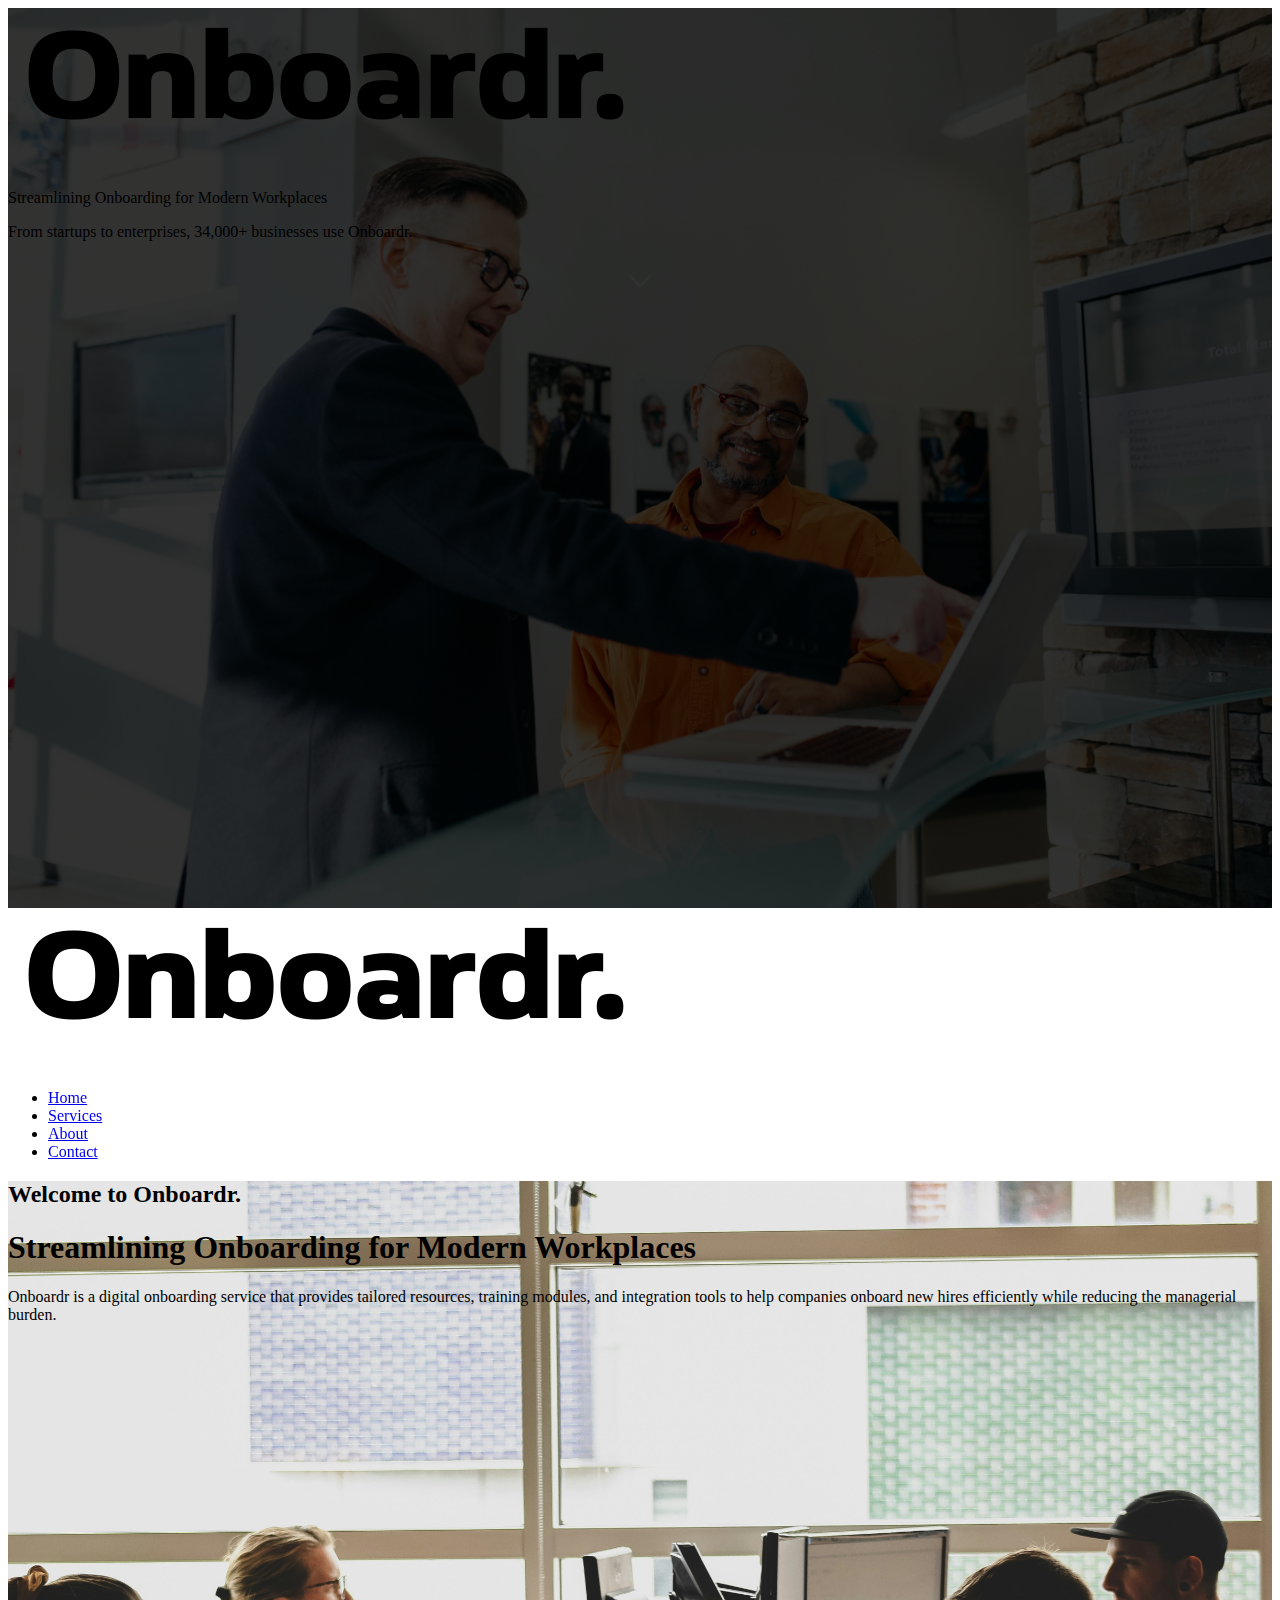
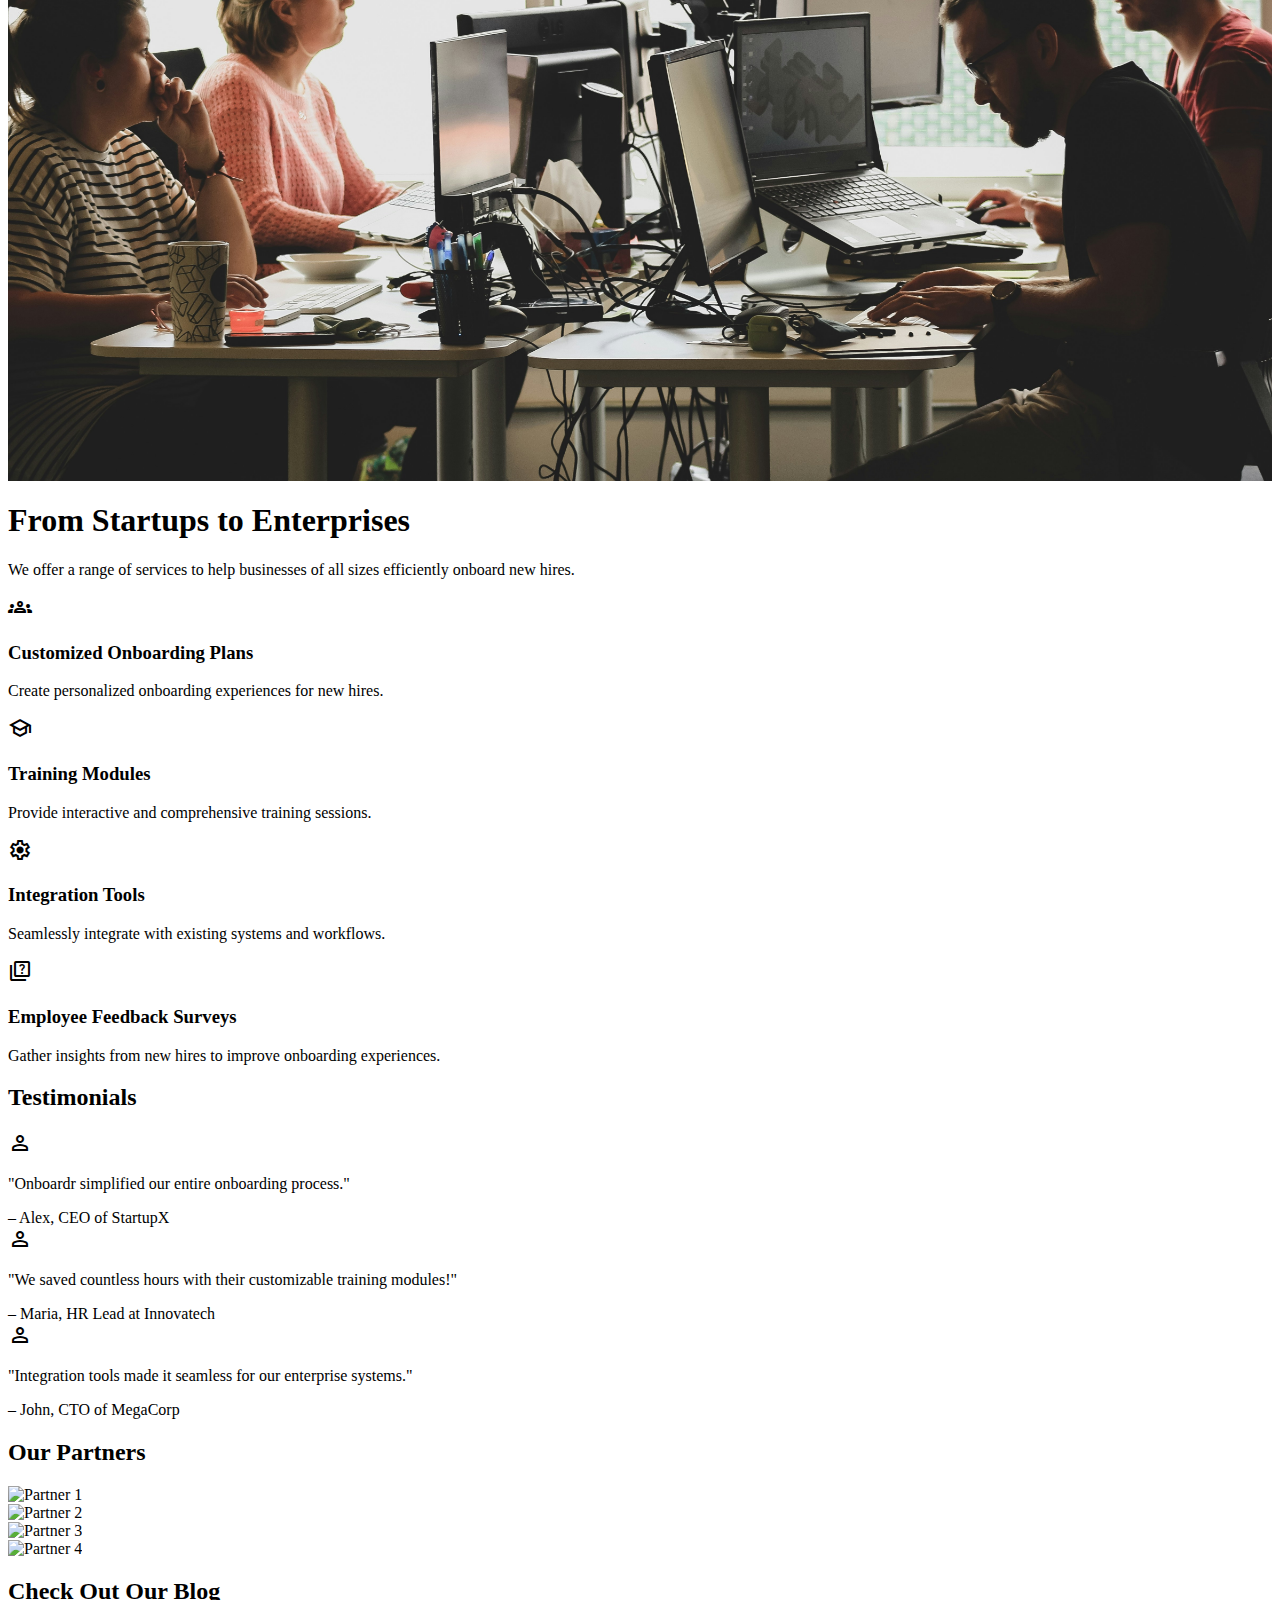
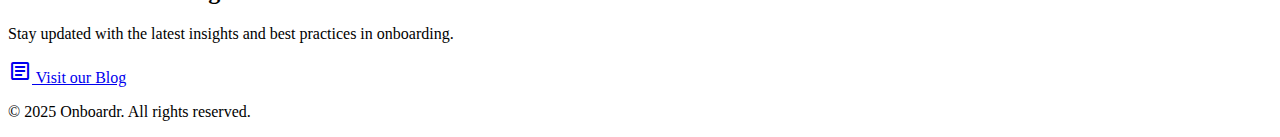
==== index.html @ 7738aabc "Refactor CSS styles for improved layout and add scroll down animation" ====
<!DOCTYPE html>
<html lang="en">
	<head>
		<meta charset="UTF-8" />
		<meta name="viewport" content="width=device-width, initial-scale=1.0" />
		<title>Onboardr - Streamlining Onboarding for Modern Workplaces</title>
		<link rel="stylesheet" href="styles.css" />
		<link rel="preconnect" href="https://fonts.googleapis.com" />
		<link rel="preconnect" href="https://fonts.gstatic.com" crossorigin />
		<link
			href="https://fonts.googleapis.com/css2?family=Mogra&family=Montserrat:ital,wght@0,100..900;1,100..900&display=swap"
			rel="stylesheet"
		/>
		<link
			rel="stylesheet"
			href="https://fonts.googleapis.com/css2?family=Material+Symbols+Outlined:opsz,wght,FILL,GRAD@20..48,100..700,0..1,-50..200"
		/>
		<script src="https://cdn.tailwindcss.com"></script>
	</head>

	<body class="font-sans bg-gray-100 text-gray-900">
		<section
			class="hero flex flex-col justify-center items-center text-white relative bg-gradient-to-r from-blue-500 to-purple-600 h-screen"
		>
			<div
				class="hero-content z-10 flex flex-col justify-center items-center gap-12 text-center"
			>
				<div>
					<img
						src="static/img/logo-text.png"
						alt="Onboardr Logo"
						class="invert -mb-10"
					/>
					<p class="text-2xl font-light">
						Streamlining Onboarding for Modern Workplaces
					</p>
				</div>
				<p class="text-4xl md:text-5xl lg:text-6xl font-bold">
					From startups to enterprises, 34,000+ businesses use Onboardr.
				</p>
			</div>
			<div
				class="scroll-down-arrow text-white absolute bottom-10 z-10 animate-bounce"
			>
				<span class="material-symbols-outlined text-4xl"
					>keyboard_arrow_down</span
				>
			</div>
		</section>
		<nav class="bg-white shadow-md py-4">
			<div class="container mx-auto flex justify-between items-center px-6">
				<img src="static/img/logo-text.png" alt="Onboardr Logo" class="h-10" />
				<ul class="flex space-x-6">
					<li>
						<a href="#home" class="text-gray-700 hover:text-blue-500">Home</a>
					</li>
					<li>
						<a href="#services" class="text-gray-700 hover:text-blue-500"
							>Services</a
						>
					</li>
					<li>
						<a href="#about" class="text-gray-700 hover:text-blue-500">About</a>
					</li>
					<li>
						<a href="#contact" class="text-gray-700 hover:text-blue-500"
							>Contact</a
						>
					</li>
				</ul>
			</div>
		</nav>
		<main class="mx-auto flex flex-col items-center gap-12 p-12">
			<article id="home">
				<section class="h-screen flex flex-col justify-center">
					<div class="bg-white p-8 rounded-lg shadow-lg w-1/2 ms-16">
						<h2 class="text-3xl font-semibold">Welcome to Onboardr.</h2>
						<h1 class="text-4xl font-bold mb-6">
							Streamlining Onboarding for Modern Workplaces
						</h1>
						<p class="text-lg leading-relaxed">
							Onboardr is a digital onboarding service that provides tailored
							resources, training modules, and integration tools to help
							companies onboard new hires efficiently while reducing the
							managerial burden.
						</p>
					</div>
				</section>
			</article>
			<article
				id="services"
				class="min-h-screen flex flex-col justify-center items-center bg-gradient-to-r from-green-400 to-blue-500 px-4 py-16 text-white"
			>
				<h1 class="text-5xl md:text-6xl lg:text-7xl font-bold mb-12">
					From Startups to Enterprises
				</h1>
				<p class="text-lg max-w-2xl mb-10 text-center">
					We offer a range of services to help businesses of all sizes
					efficiently onboard new hires.
				</p>
				<div
					class="grid gap-8 grid-cols-1 md:grid-cols-2 lg:grid-cols-4 w-full px-16"
				>
					<div
						class="bg-white text-gray-800 rounded-lg p-6 shadow-lg flex flex-col items-center"
					>
						<span class="material-symbols-outlined text-5xl mb-4 text-blue-500">
							groups
						</span>
						<h3 class="text-xl font-semibold mb-2">
							Customized Onboarding Plans
						</h3>
						<p class="text-sm">
							Create personalized onboarding experiences for new hires.
						</p>
					</div>
					<div
						class="bg-white text-gray-800 rounded-lg p-6 shadow-lg flex flex-col items-center"
					>
						<span class="material-symbols-outlined text-5xl mb-4 text-blue-500">
							school
						</span>
						<h3 class="text-xl font-semibold mb-2">Training Modules</h3>
						<p class="text-sm">
							Provide interactive and comprehensive training sessions.
						</p>
					</div>
					<div
						class="bg-white text-gray-800 rounded-lg p-6 shadow-lg flex flex-col items-center"
					>
						<span class="material-symbols-outlined text-5xl mb-4 text-blue-500">
							settings
						</span>
						<h3 class="text-xl font-semibold mb-2">Integration Tools</h3>
						<p class="text-sm">
							Seamlessly integrate with existing systems and workflows.
						</p>
					</div>
					<div
						class="bg-white text-gray-800 rounded-lg p-6 shadow-lg flex flex-col items-center"
					>
						<span class="material-symbols-outlined text-5xl mb-4 text-blue-500">
							quiz
						</span>
						<h3 class="text-xl font-semibold mb-2">
							Employee Feedback Surveys
						</h3>
						<p class="text-sm">
							Gather insights from new hires to improve onboarding experiences.
						</p>
					</div>
				</div>
			</article>
			<article id="showcase" class="min-h-screen px-4 py-16 bg-white">
				<div class="w-full mb-16">
					<h2 class="text-4xl font-bold mb-8 text-center text-gray-800">
						Testimonials
					</h2>
					<div class="grid gap-8 grid-cols-1 md:grid-cols-2 lg:grid-cols-3">
						<div class="bg-gray-100 p-6 rounded shadow">
							<span
								class="material-symbols-outlined text-5xl mb-4 text-blue-500 block text-center"
							>
								person
							</span>
							<p class="text-gray-800 italic text-center">
								"Onboardr simplified our entire onboarding process."
							</p>
							<div class="text-center mt-4 text-sm text-gray-600">
								– Alex, CEO of StartupX
							</div>
						</div>
						<div class="bg-gray-100 p-6 rounded shadow">
							<span
								class="material-symbols-outlined text-5xl mb-4 text-blue-500 block text-center"
							>
								person
							</span>
							<p class="text-gray-800 italic text-center">
								"We saved countless hours with their customizable training
								modules!"
							</p>
							<div class="text-center mt-4 text-sm text-gray-600">
								– Maria, HR Lead at Innovatech
							</div>
						</div>
						<div class="bg-gray-100 p-6 rounded shadow">
							<span
								class="material-symbols-outlined text-5xl mb-4 text-blue-500 block text-center"
							>
								person
							</span>
							<p class="text-gray-800 italic text-center">
								"Integration tools made it seamless for our enterprise systems."
							</p>
							<div class="text-center mt-4 text-sm text-gray-600">
								– John, CTO of MegaCorp
							</div>
						</div>
					</div>
				</div>
				<div class="w-full mb-16">
					<h2 class="text-4xl font-bold mb-8 text-center text-gray-800">
						Our Partners
					</h2>
					<div class="grid gap-8 grid-cols-2 md:grid-cols-4 items-center">
						<div
							class="bg-white p-4 rounded shadow flex items-center justify-center"
						>
							<img src="static/img/partner1.png" alt="Partner 1" class="h-12" />
						</div>
						<div
							class="bg-white p-4 rounded shadow flex items-center justify-center"
						>
							<img src="static/img/partner2.png" alt="Partner 2" class="h-12" />
						</div>
						<div
							class="bg-white p-4 rounded shadow flex items-center justify-center"
						>
							<img src="static/img/partner3.png" alt="Partner 3" class="h-12" />
						</div>
						<div
							class="bg-white p-4 rounded shadow flex items-center justify-center"
						>
							<img src="static/img/partner4.png" alt="Partner 4" class="h-12" />
						</div>
					</div>
				</div>
				<div class="w-full text-center">
					<h2 class="text-4xl font-bold mb-4 text-gray-800">
						Check Out Our Blog
					</h2>
					<p class="mb-8 text-gray-600">
						Stay updated with the latest insights and best practices in
						onboarding.
					</p>
					<a
						href="/blog"
						class="inline-flex items-center bg-blue-500 text-white font-semibold py-3 px-6 rounded-full hover:bg-blue-600 transition-colors"
					>
						<span class="material-symbols-outlined mr-2">article</span>
						Visit our Blog
					</a>
				</div>
			</article>
		</main>
		<footer class="bg-gray-800 text-white py-6">
			<p class="text-center">&copy; 2025 Onboardr. All rights reserved.</p>
		</footer>
	</body>
</html>
---- styles.css ----
.font-mogra {
    font-family: "Mogra", serif;
}
nav {
    position: sticky;
    top: 0;
    z-index: 1000;
}
.hero {
    position: relative;
    width: 100%;
    height: 100vh;
    background: url('static/img/hero-bg.jpg') no-repeat center center/cover;
}
.hero::after {
    content: '';
    position: absolute;
    top: 0;
    left: 0;
    width: 100%;
    height: 100%;
    background: rgba(0, 0, 0, 0.8);
}
#home{
    background: url('static/img/coworkers.jpg') no-repeat center center/cover;
    position: relative;
    width: 100%;
    height: 100vh;
    z-index: -1;
}
@media (max-width: 768px) {
    nav ul {
        flex-direction: column;
        gap: 0.5em;
    }
    nav .logo {
        width: 100px;
    }
}
.scroll-down-arrow {
    display: flex;
    justify-content: center;
    width: 100%;
    animation: bounce 2s infinite;
}

.scroll-down-arrow .material-symbols-outlined {
    font-size: 48px;
    color: white;
    opacity: 0.7;
}

@keyframes bounce {
    0%, 20%, 50%, 80%, 100% {
        transform: translateY(0);
    }
    40% {
        transform: translateY(10px);
    }
    60% {
        transform: translateY(5px);
    }
}
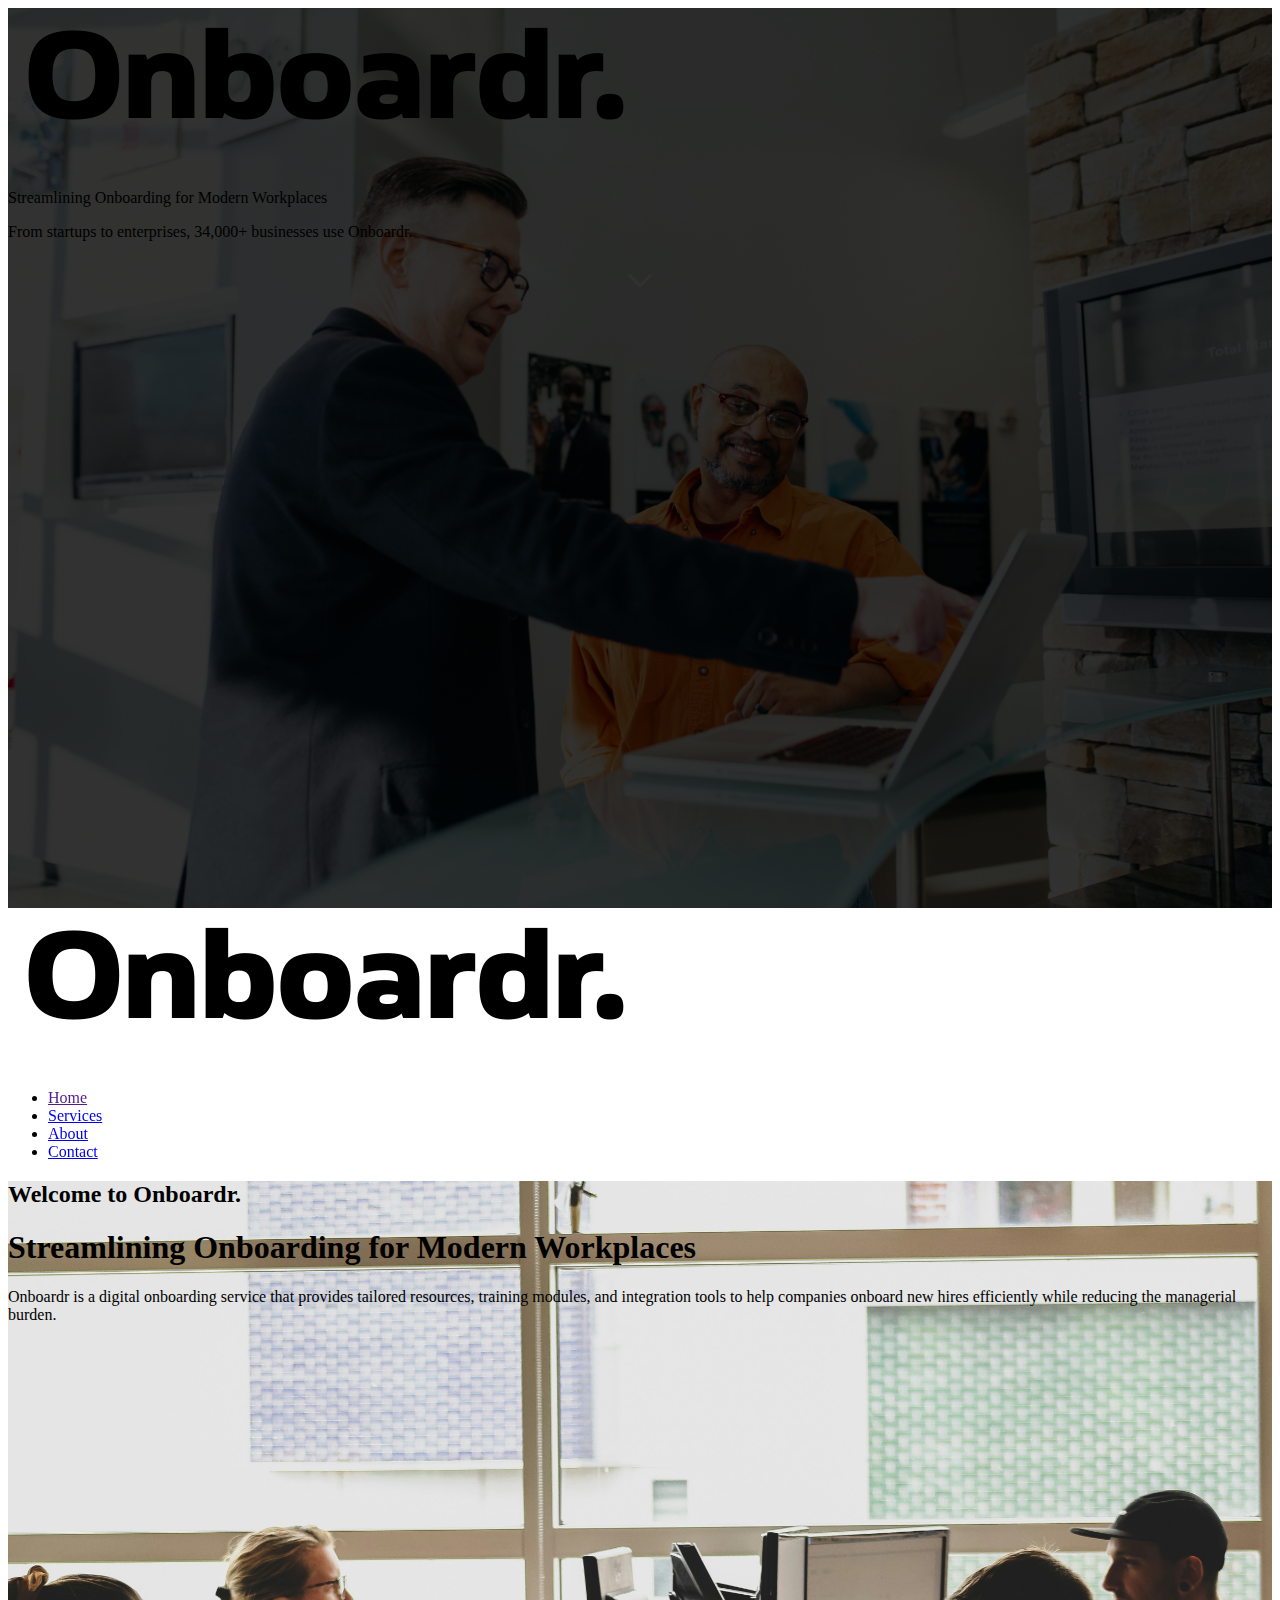
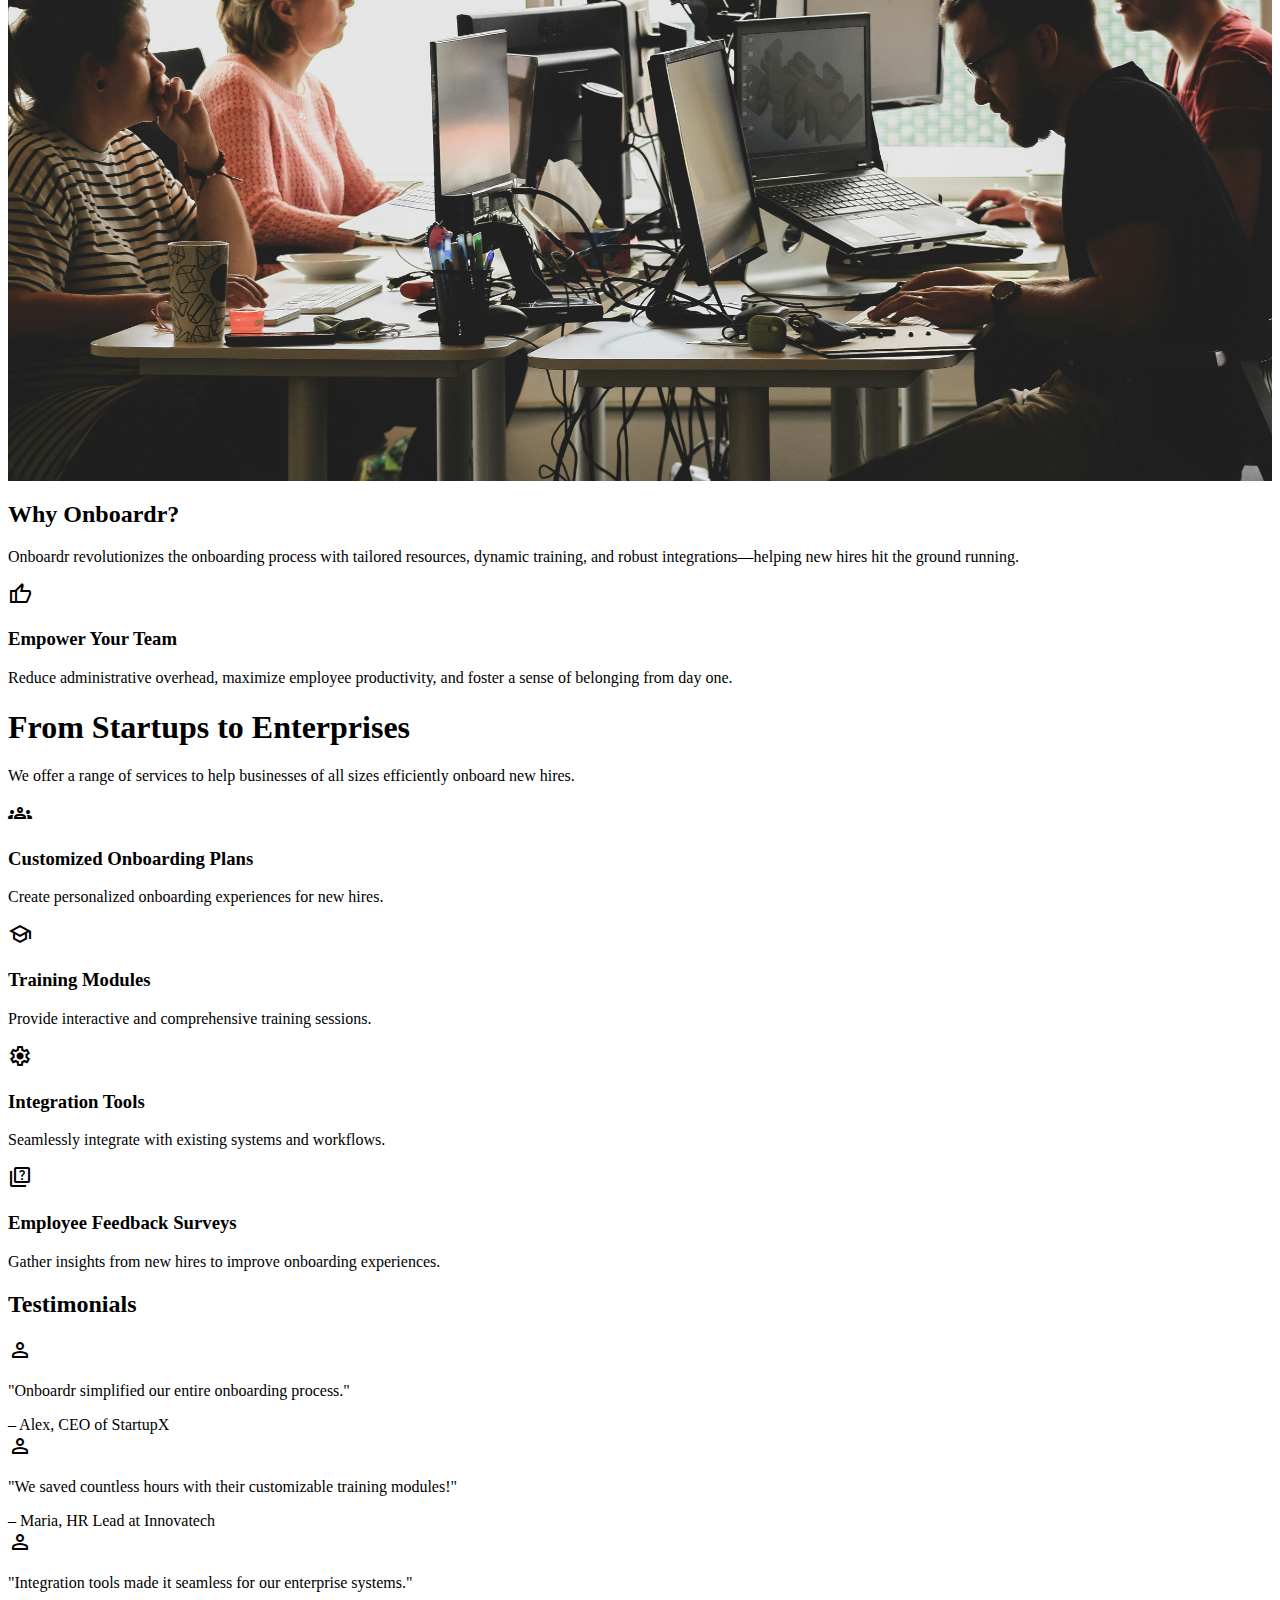
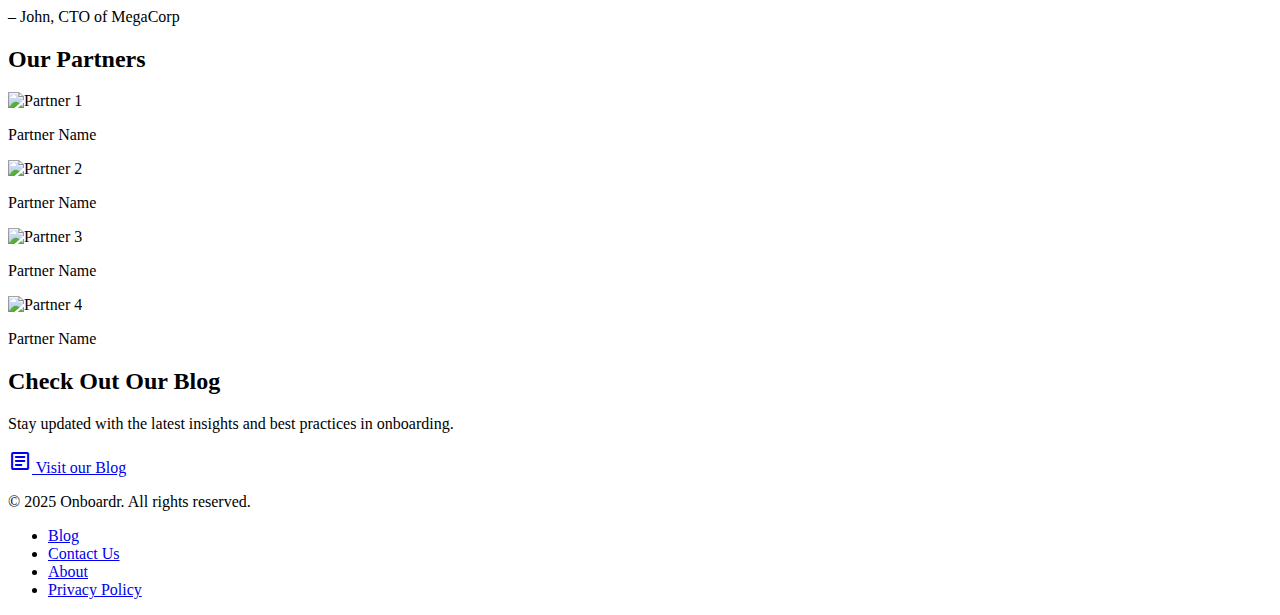
==== commit edc2da7f: "Add contact page with form and navigation updates" ====
--- a/index.html
+++ b/index.html
@@ -52,18 +52,22 @@
 				<img src="static/img/logo-text.png" alt="Onboardr Logo" class="h-10" />
 				<ul class="flex space-x-6">
 					<li>
-						<a href="#home" class="text-gray-700 hover:text-blue-500">Home</a>
+						<a href="" class="text-gray-700 hover:text-[#005cdd]">Home</a>
 					</li>
 					<li>
-						<a href="#services" class="text-gray-700 hover:text-blue-500"
+						<a href="#services" class="text-gray-700 hover:text-[#005cdd]"
 							>Services</a
 						>
 					</li>
 					<li>
-						<a href="#about" class="text-gray-700 hover:text-blue-500">About</a>
+						<a href="#about" class="text-gray-700 hover:text-[#005cdd]"
+							>About</a
+						>
 					</li>
 					<li>
-						<a href="#contact" class="text-gray-700 hover:text-blue-500"
+						<a
+							href="/contactus/index.html"
+							class="text-gray-700 hover:text-[#005cdd]"
 							>Contact</a
 						>
 					</li>
@@ -87,6 +91,31 @@
 					</div>
 				</section>
 			</article>
+
+			<article
+				id="why-onboardr"
+				class="min-h-screen py-16 px-4 bg-gray-50 w-full"
+			>
+				<div class="max-w-5xl mx-auto text-center">
+					<h2 class="text-4xl font-bold mb-8 text-gray-800">Why Onboardr?</h2>
+					<p class="text-gray-600 leading-relaxed mb-8">
+						Onboardr revolutionizes the onboarding process with tailored
+						resources, dynamic training, and robust integrations—helping new
+						hires hit the ground running.
+					</p>
+					<div class="bg-white rounded-lg p-6 shadow-md inline-block">
+						<span class="material-symbols-outlined text-4xl text-[#005cdd] mb-4"
+							>thumb_up</span
+						>
+						<h3 class="text-xl font-semibold mb-2">Empower Your Team</h3>
+						<p class="text-gray-700 text-sm">
+							Reduce administrative overhead, maximize employee productivity,
+							and foster a sense of belonging from day one.
+						</p>
+					</div>
+				</div>
+			</article>
+
 			<article
 				id="services"
 				class="min-h-screen flex flex-col justify-center items-center bg-gradient-to-r from-green-400 to-blue-500 px-4 py-16 text-white"
@@ -104,7 +133,9 @@
 					<div
 						class="bg-white text-gray-800 rounded-lg p-6 shadow-lg flex flex-col items-center"
 					>
-						<span class="material-symbols-outlined text-5xl mb-4 text-blue-500">
+						<span
+							class="material-symbols-outlined text-5xl mb-4 text-[#005cdd]"
+						>
 							groups
 						</span>
 						<h3 class="text-xl font-semibold mb-2">
@@ -117,7 +148,9 @@
 					<div
 						class="bg-white text-gray-800 rounded-lg p-6 shadow-lg flex flex-col items-center"
 					>
-						<span class="material-symbols-outlined text-5xl mb-4 text-blue-500">
+						<span
+							class="material-symbols-outlined text-5xl mb-4 text-[#005cdd]"
+						>
 							school
 						</span>
 						<h3 class="text-xl font-semibold mb-2">Training Modules</h3>
@@ -128,7 +161,9 @@
 					<div
 						class="bg-white text-gray-800 rounded-lg p-6 shadow-lg flex flex-col items-center"
 					>
-						<span class="material-symbols-outlined text-5xl mb-4 text-blue-500">
+						<span
+							class="material-symbols-outlined text-5xl mb-4 text-[#005cdd]"
+						>
 							settings
 						</span>
 						<h3 class="text-xl font-semibold mb-2">Integration Tools</h3>
@@ -139,7 +174,9 @@
 					<div
 						class="bg-white text-gray-800 rounded-lg p-6 shadow-lg flex flex-col items-center"
 					>
-						<span class="material-symbols-outlined text-5xl mb-4 text-blue-500">
+						<span
+							class="material-symbols-outlined text-5xl mb-4 text-[#005cdd]"
+						>
 							quiz
 						</span>
 						<h3 class="text-xl font-semibold mb-2">
@@ -151,7 +188,7 @@
 					</div>
 				</div>
 			</article>
-			<article id="showcase" class="min-h-screen px-4 py-16 bg-white">
+			<article id="showcase" class="min-h-screen px-4 py-16 bg-white w-full">
 				<div class="w-full mb-16">
 					<h2 class="text-4xl font-bold mb-8 text-center text-gray-800">
 						Testimonials
@@ -159,7 +196,7 @@
 					<div class="grid gap-8 grid-cols-1 md:grid-cols-2 lg:grid-cols-3">
 						<div class="bg-gray-100 p-6 rounded shadow">
 							<span
-								class="material-symbols-outlined text-5xl mb-4 text-blue-500 block text-center"
+								class="material-symbols-outlined text-5xl mb-4 text-[#005cdd] block text-center"
 							>
 								person
 							</span>
@@ -172,7 +209,7 @@
 						</div>
 						<div class="bg-gray-100 p-6 rounded shadow">
 							<span
-								class="material-symbols-outlined text-5xl mb-4 text-blue-500 block text-center"
+								class="material-symbols-outlined text-5xl mb-4 text-[#005cdd] block text-center"
 							>
 								person
 							</span>
@@ -186,7 +223,7 @@
 						</div>
 						<div class="bg-gray-100 p-6 rounded shadow">
 							<span
-								class="material-symbols-outlined text-5xl mb-4 text-blue-500 block text-center"
+								class="material-symbols-outlined text-5xl mb-4 text-[#005cdd] block text-center"
 							>
 								person
 							</span>
@@ -205,24 +242,44 @@
 					</h2>
 					<div class="grid gap-8 grid-cols-2 md:grid-cols-4 items-center">
 						<div
-							class="bg-white p-4 rounded shadow flex items-center justify-center"
-						>
-							<img src="static/img/partner1.png" alt="Partner 1" class="h-12" />
+							class="bg-white p-4 rounded shadow flex items-center justify-center flex-col"
+						>
+							<img
+								src=" https://placehold.co/600x600"
+								alt="Partner 1"
+								class="h-12"
+							/>
+							<p>Partner Name</p>
 						</div>
 						<div
-							class="bg-white p-4 rounded shadow flex items-center justify-center"
-						>
-							<img src="static/img/partner2.png" alt="Partner 2" class="h-12" />
+							class="bg-white p-4 rounded shadow flex items-center justify-center flex-col"
+						>
+							<img
+								src=" https://placehold.co/600x600"
+								alt="Partner 2"
+								class="h-12"
+							/>
+							<p>Partner Name</p>
 						</div>
 						<div
-							class="bg-white p-4 rounded shadow flex items-center justify-center"
-						>
-							<img src="static/img/partner3.png" alt="Partner 3" class="h-12" />
+							class="bg-white p-4 rounded shadow flex items-center justify-center flex-col"
+						>
+							<img
+								src=" https://placehold.co/600x600"
+								alt="Partner 3"
+								class="h-12"
+							/>
+							<p>Partner Name</p>
 						</div>
 						<div
-							class="bg-white p-4 rounded shadow flex items-center justify-center"
-						>
-							<img src="static/img/partner4.png" alt="Partner 4" class="h-12" />
+							class="bg-white p-4 rounded shadow flex items-center justify-center flex-col"
+						>
+							<img
+								src=" https://placehold.co/600x600"
+								alt="Partner 4"
+								class="h-12"
+							/>
+							<p>Partner Name</p>
 						</div>
 					</div>
 				</div>
@@ -236,7 +293,7 @@
 					</p>
 					<a
 						href="/blog"
-						class="inline-flex items-center bg-blue-500 text-white font-semibold py-3 px-6 rounded-full hover:bg-blue-600 transition-colors"
+						class="inline-flex items-center bg-[#005cdd] text-white font-semibold py-3 px-6 rounded-full hover:bg-[#005cdd]/90 transition-colors"
 					>
 						<span class="material-symbols-outlined mr-2">article</span>
 						Visit our Blog
@@ -244,8 +301,32 @@
 				</div>
 			</article>
 		</main>
-		<footer class="bg-gray-800 text-white py-6">
-			<p class="text-center">&copy; 2025 Onboardr. All rights reserved.</p>
+		<footer class="bg-[#005cdd] text-white py-8">
+			<div class="container mx-auto px-6">
+				<div
+					class="flex flex-col md:flex-row md:justify-between md:items-center"
+				>
+					<div class="mb-4 md:mb-0">
+						<p class="text-sm">&copy; 2025 Onboardr. All rights reserved.</p>
+					</div>
+					<ul class="flex space-x-4 text-sm">
+						<li>
+							<a href="/blog" class="hover:text-gray-300">Blog</a>
+						</li>
+						<li>
+							<a href="/contactus/index.html" class="hover:text-gray-300"
+								>Contact Us</a
+							>
+						</li>
+						<li>
+							<a href="#about" class="hover:text-gray-300">About</a>
+						</li>
+						<li>
+							<a href="#privacy" class="hover:text-gray-300">Privacy Policy</a>
+						</li>
+					</ul>
+				</div>
+			</div>
 		</footer>
 	</body>
 </html>
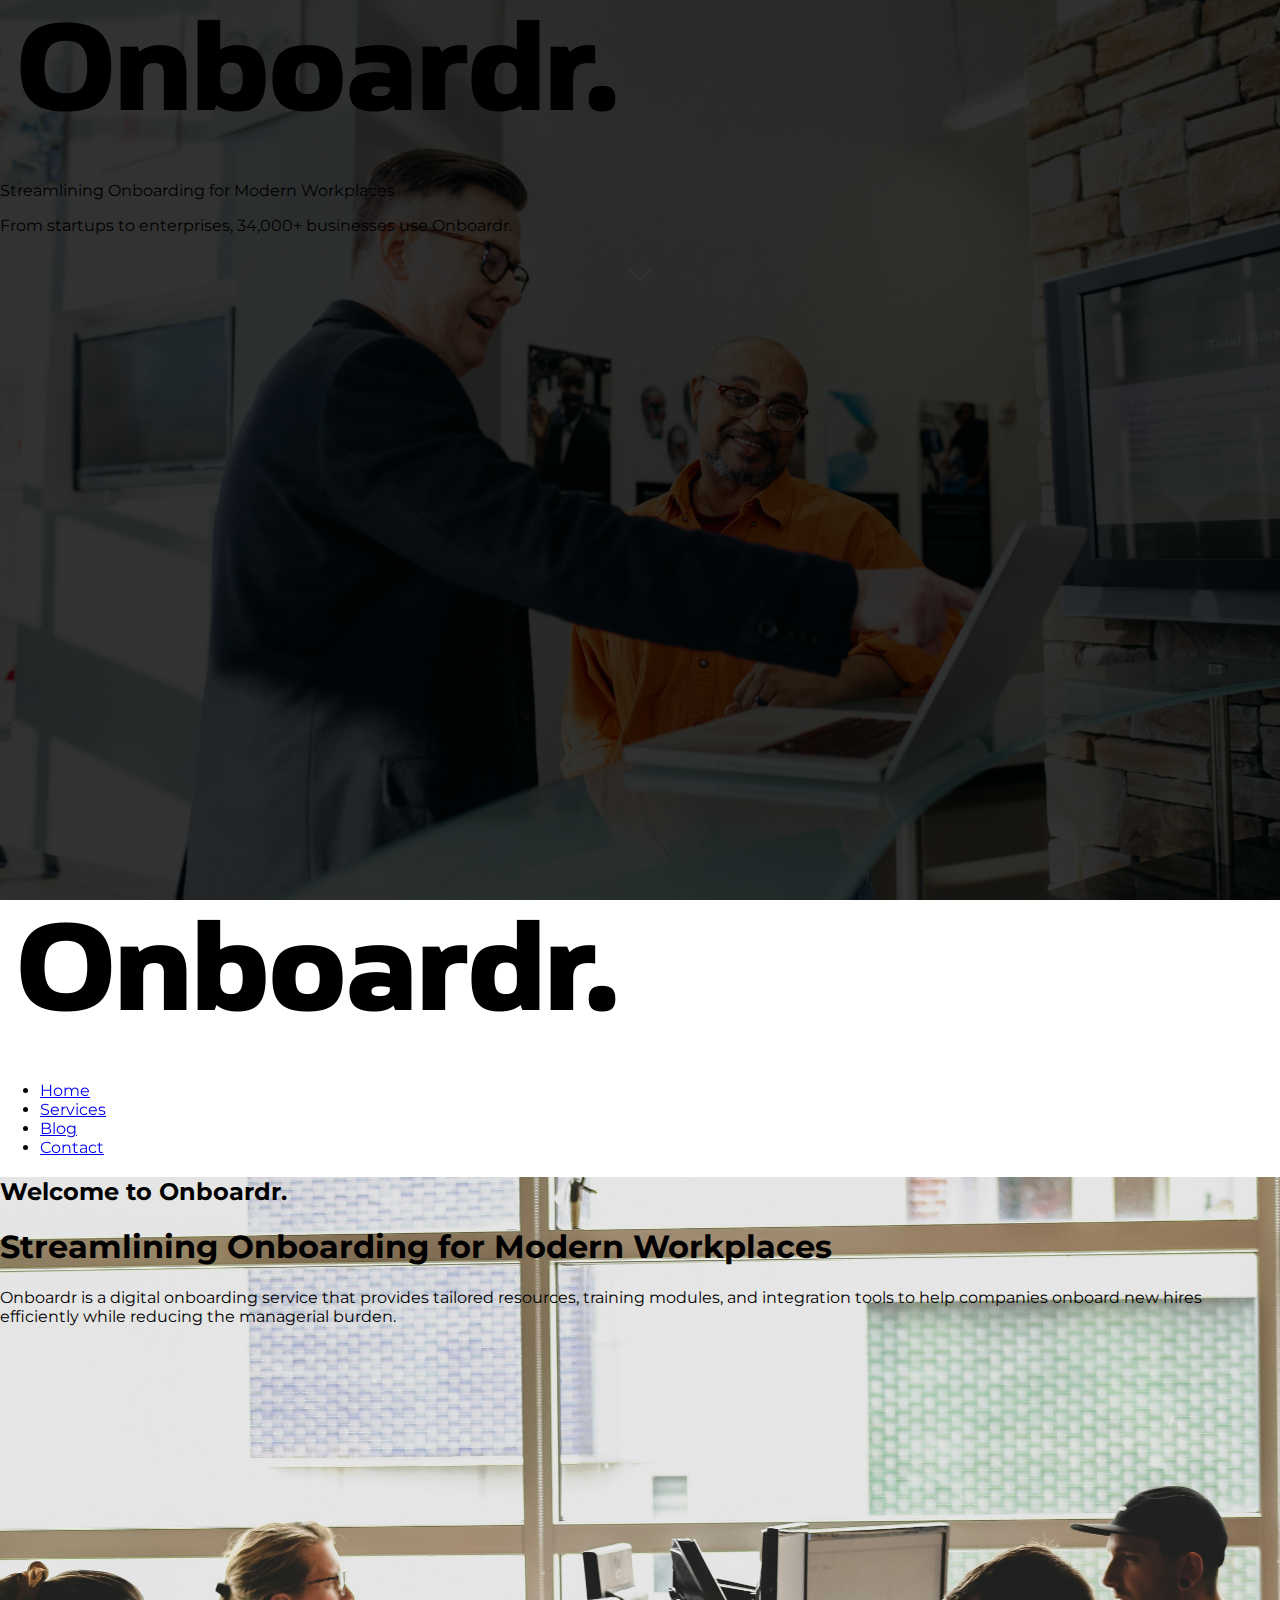
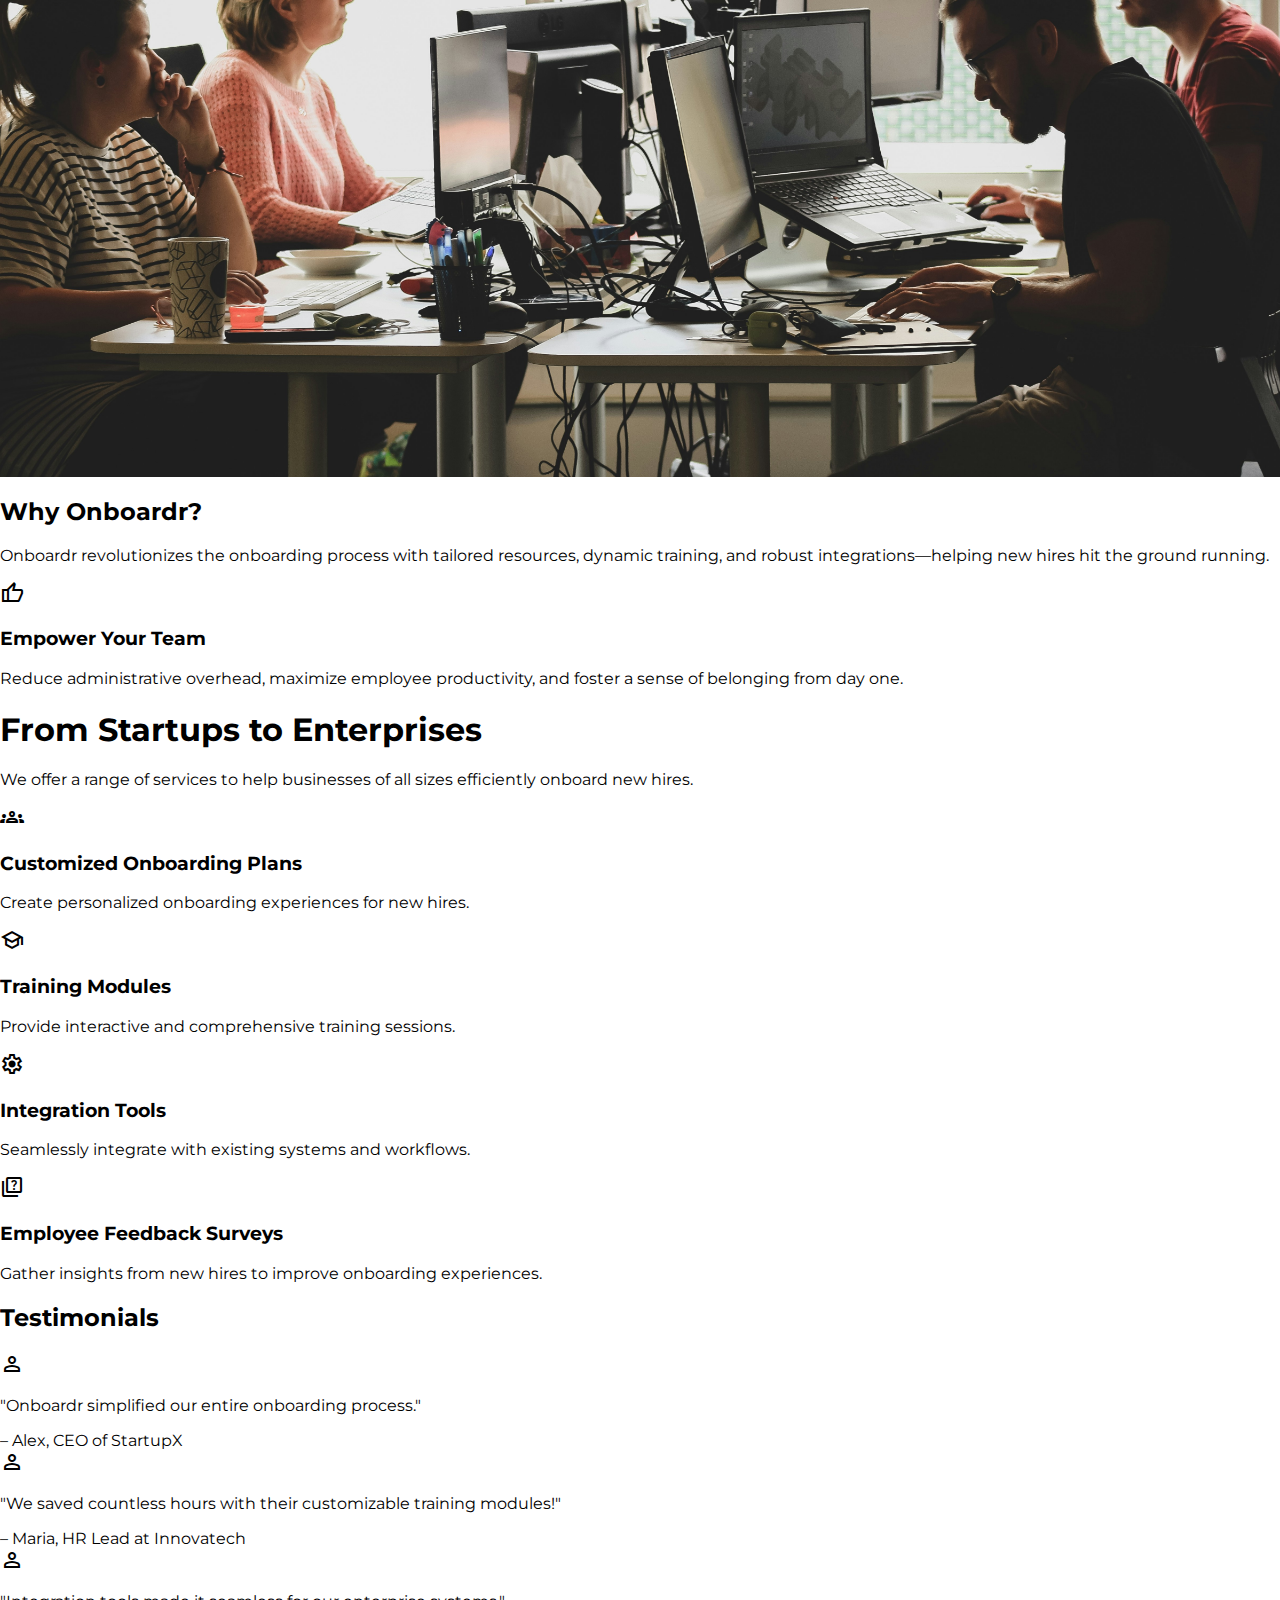
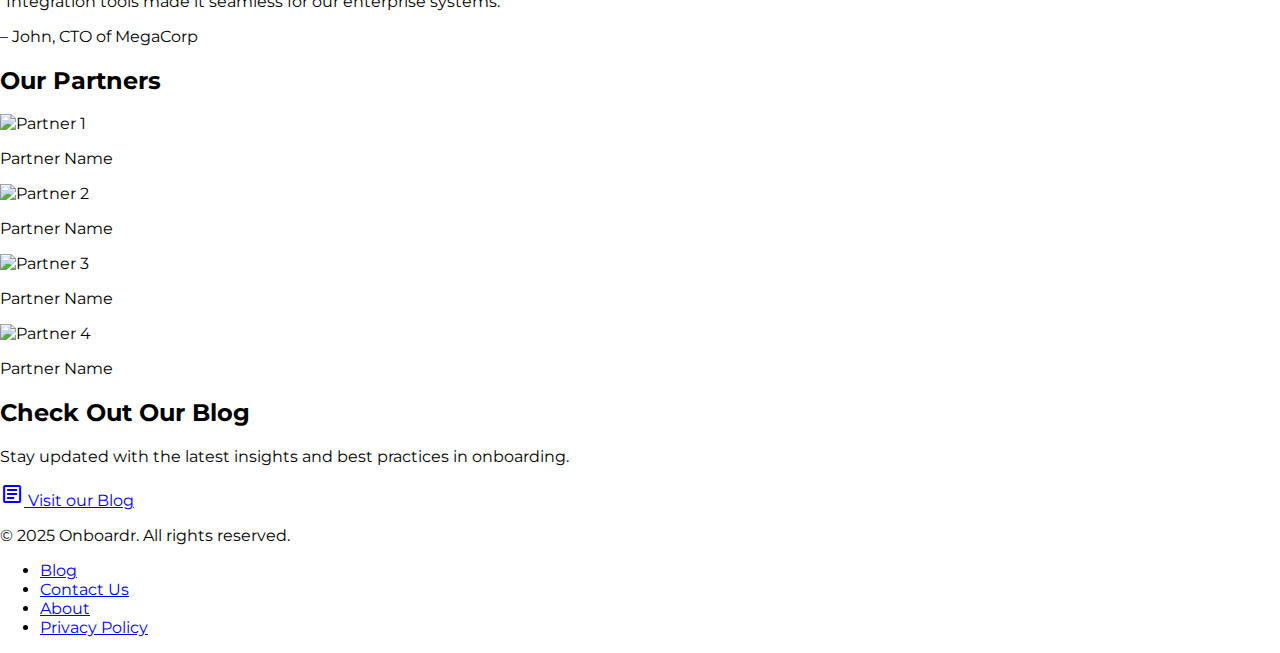
==== commit 29c2cd6d: "Add new blog page and update navigation links for consistency" ====
--- a/index.html
+++ b/index.html
@@ -18,7 +18,7 @@
 		<script src="https://cdn.tailwindcss.com"></script>
 	</head>
 
-	<body class="font-sans bg-gray-100 text-gray-900">
+	<body class="bg-gray-100 text-gray-900">
 		<section
 			class="hero flex flex-col justify-center items-center text-white relative bg-gradient-to-r from-blue-500 to-purple-600 h-screen"
 		>
@@ -27,7 +27,7 @@
 			>
 				<div>
 					<img
-						src="static/img/logo-text.png"
+						src="/static/img/logo-text.png"
 						alt="Onboardr Logo"
 						class="invert -mb-10"
 					/>
@@ -49,25 +49,21 @@
 		</section>
 		<nav class="bg-white shadow-md py-4">
 			<div class="container mx-auto flex justify-between items-center px-6">
-				<img src="static/img/logo-text.png" alt="Onboardr Logo" class="h-10" />
-				<ul class="flex space-x-6">
+				<img src="/static/img/logo-text.png" alt="Onboardr Logo" class="h-10" />
+				<ul class="flex space-x-6 font-bold">
 					<li>
-						<a href="" class="text-gray-700 hover:text-[#005cdd]">Home</a>
+						<a href="/" class="text-gray-700 hover:text-[#005cdd]">Home</a>
 					</li>
 					<li>
-						<a href="#services" class="text-gray-700 hover:text-[#005cdd]"
+						<a href="/#services" class="text-gray-700 hover:text-[#005cdd]"
 							>Services</a
 						>
 					</li>
 					<li>
-						<a href="#about" class="text-gray-700 hover:text-[#005cdd]"
-							>About</a
-						>
+						<a href="/blog/" class="text-gray-700 hover:text-[#005cdd]">Blog</a>
 					</li>
 					<li>
-						<a
-							href="/contactus/index.html"
-							class="text-gray-700 hover:text-[#005cdd]"
+						<a href="/contactus/" class="text-gray-700 hover:text-[#005cdd]"
 							>Contact</a
 						>
 					</li>
@@ -245,7 +241,7 @@
 							class="bg-white p-4 rounded shadow flex items-center justify-center flex-col"
 						>
 							<img
-								src=" https://placehold.co/600x600"
+								src="https://placehold.co/600x600"
 								alt="Partner 1"
 								class="h-12"
 							/>
@@ -255,7 +251,7 @@
 							class="bg-white p-4 rounded shadow flex items-center justify-center flex-col"
 						>
 							<img
-								src=" https://placehold.co/600x600"
+								src="https://placehold.co/600x600"
 								alt="Partner 2"
 								class="h-12"
 							/>
@@ -265,7 +261,7 @@
 							class="bg-white p-4 rounded shadow flex items-center justify-center flex-col"
 						>
 							<img
-								src=" https://placehold.co/600x600"
+								src="https://placehold.co/600x600"
 								alt="Partner 3"
 								class="h-12"
 							/>
@@ -275,7 +271,7 @@
 							class="bg-white p-4 rounded shadow flex items-center justify-center flex-col"
 						>
 							<img
-								src=" https://placehold.co/600x600"
+								src="https://placehold.co/600x600"
 								alt="Partner 4"
 								class="h-12"
 							/>
@@ -314,9 +310,7 @@
 							<a href="/blog" class="hover:text-gray-300">Blog</a>
 						</li>
 						<li>
-							<a href="/contactus/index.html" class="hover:text-gray-300"
-								>Contact Us</a
-							>
+							<a href="/contactus/" class="hover:text-gray-300">Contact Us</a>
 						</li>
 						<li>
 							<a href="#about" class="hover:text-gray-300">About</a>
--- a/styles.css
+++ b/styles.css
@@ -1,16 +1,17 @@
 .font-mogra {
     font-family: "Mogra", serif;
 }
-nav {
-    position: sticky;
-    top: 0;
-    z-index: 1000;
+body {
+    font-family: 'Montserrat', sans-serif;
+    margin: 0;
+    padding: 0;
+    box-sizing: border-box;
 }
 .hero {
     position: relative;
     width: 100%;
     height: 100vh;
-    background: url('static/img/hero-bg.jpg') no-repeat center center/cover;
+    background: url('/static/img/hero-bg.jpg') no-repeat center center/cover;
 }
 .hero::after {
     content: '';
@@ -22,11 +23,16 @@
     background: rgba(0, 0, 0, 0.8);
 }
 #home{
-    background: url('static/img/coworkers.jpg') no-repeat center center/cover;
+    background: url('/static/img/coworkers.jpg') no-repeat center center/cover;
     position: relative;
     width: 100%;
     height: 100vh;
     z-index: -1;
+}
+nav {
+    position: sticky;
+    top: 0;
+    z-index: 1000;
 }
 @media (max-width: 768px) {
     nav ul {
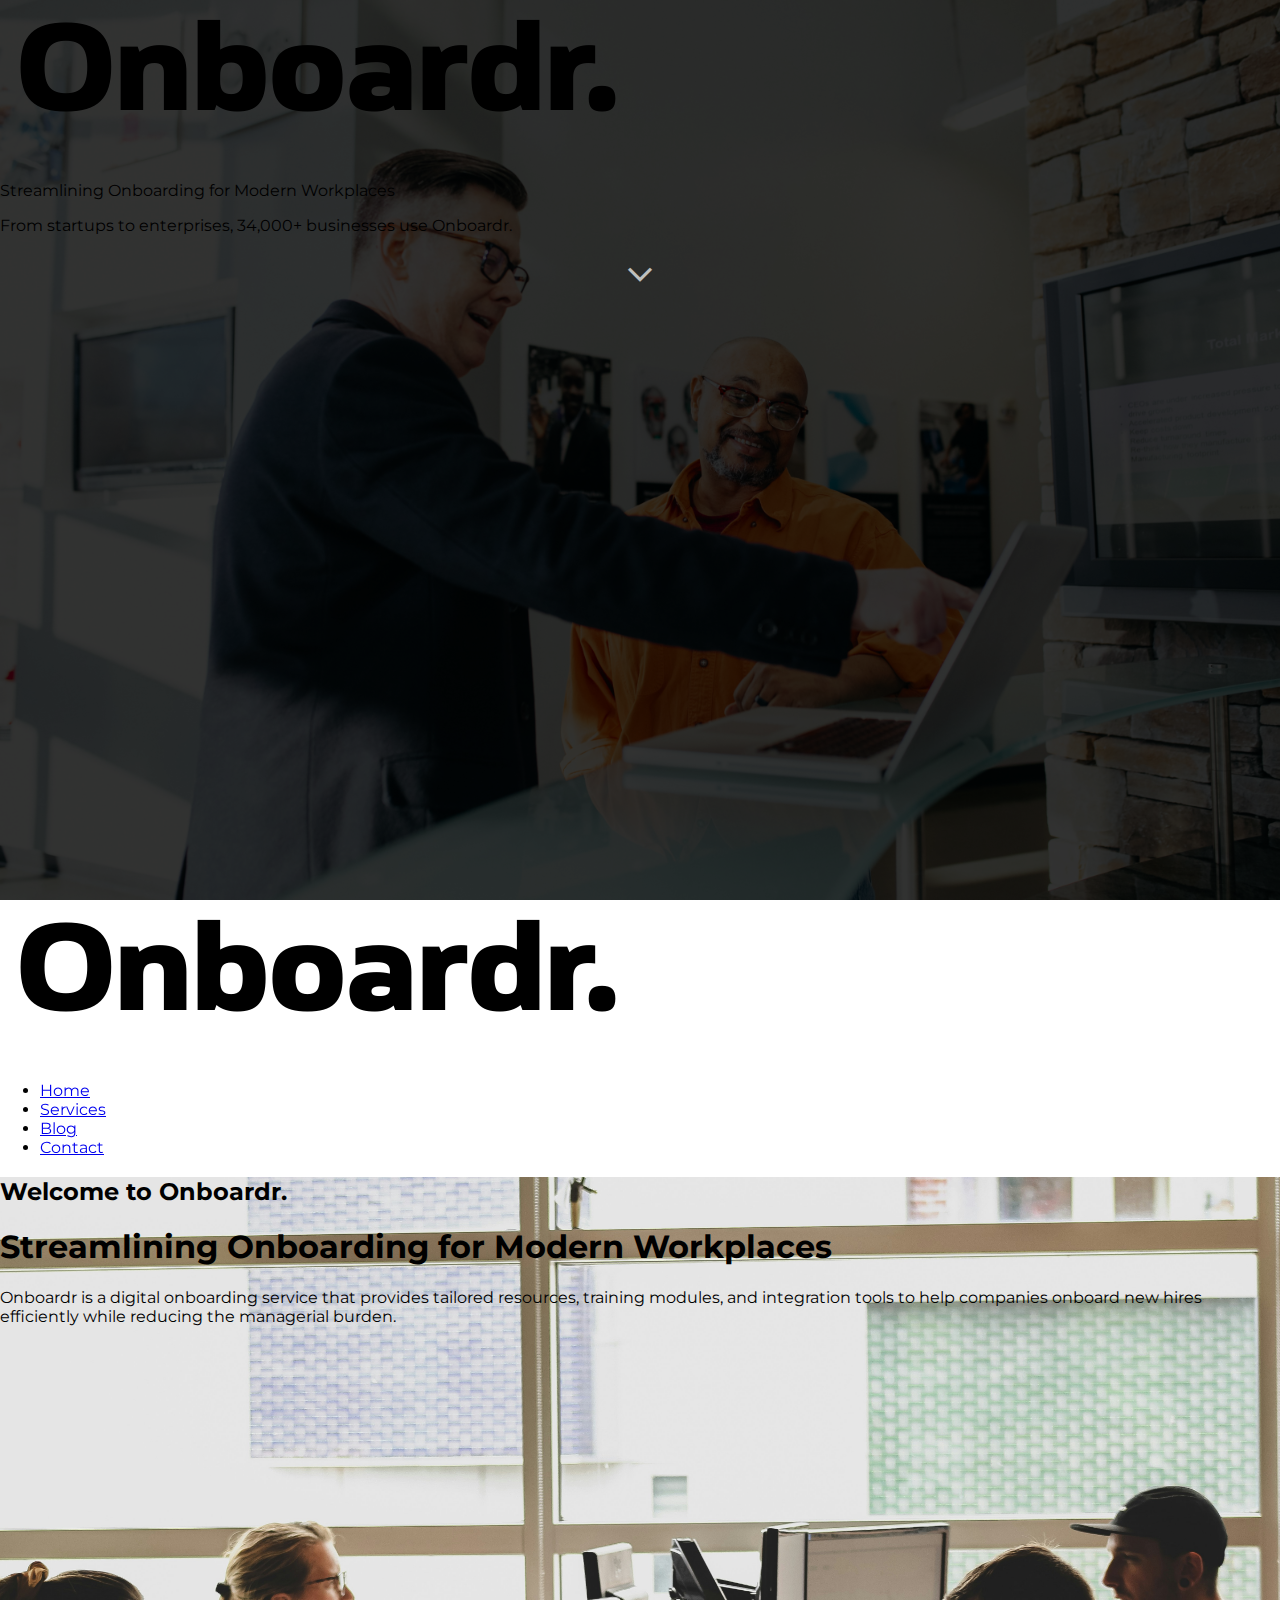
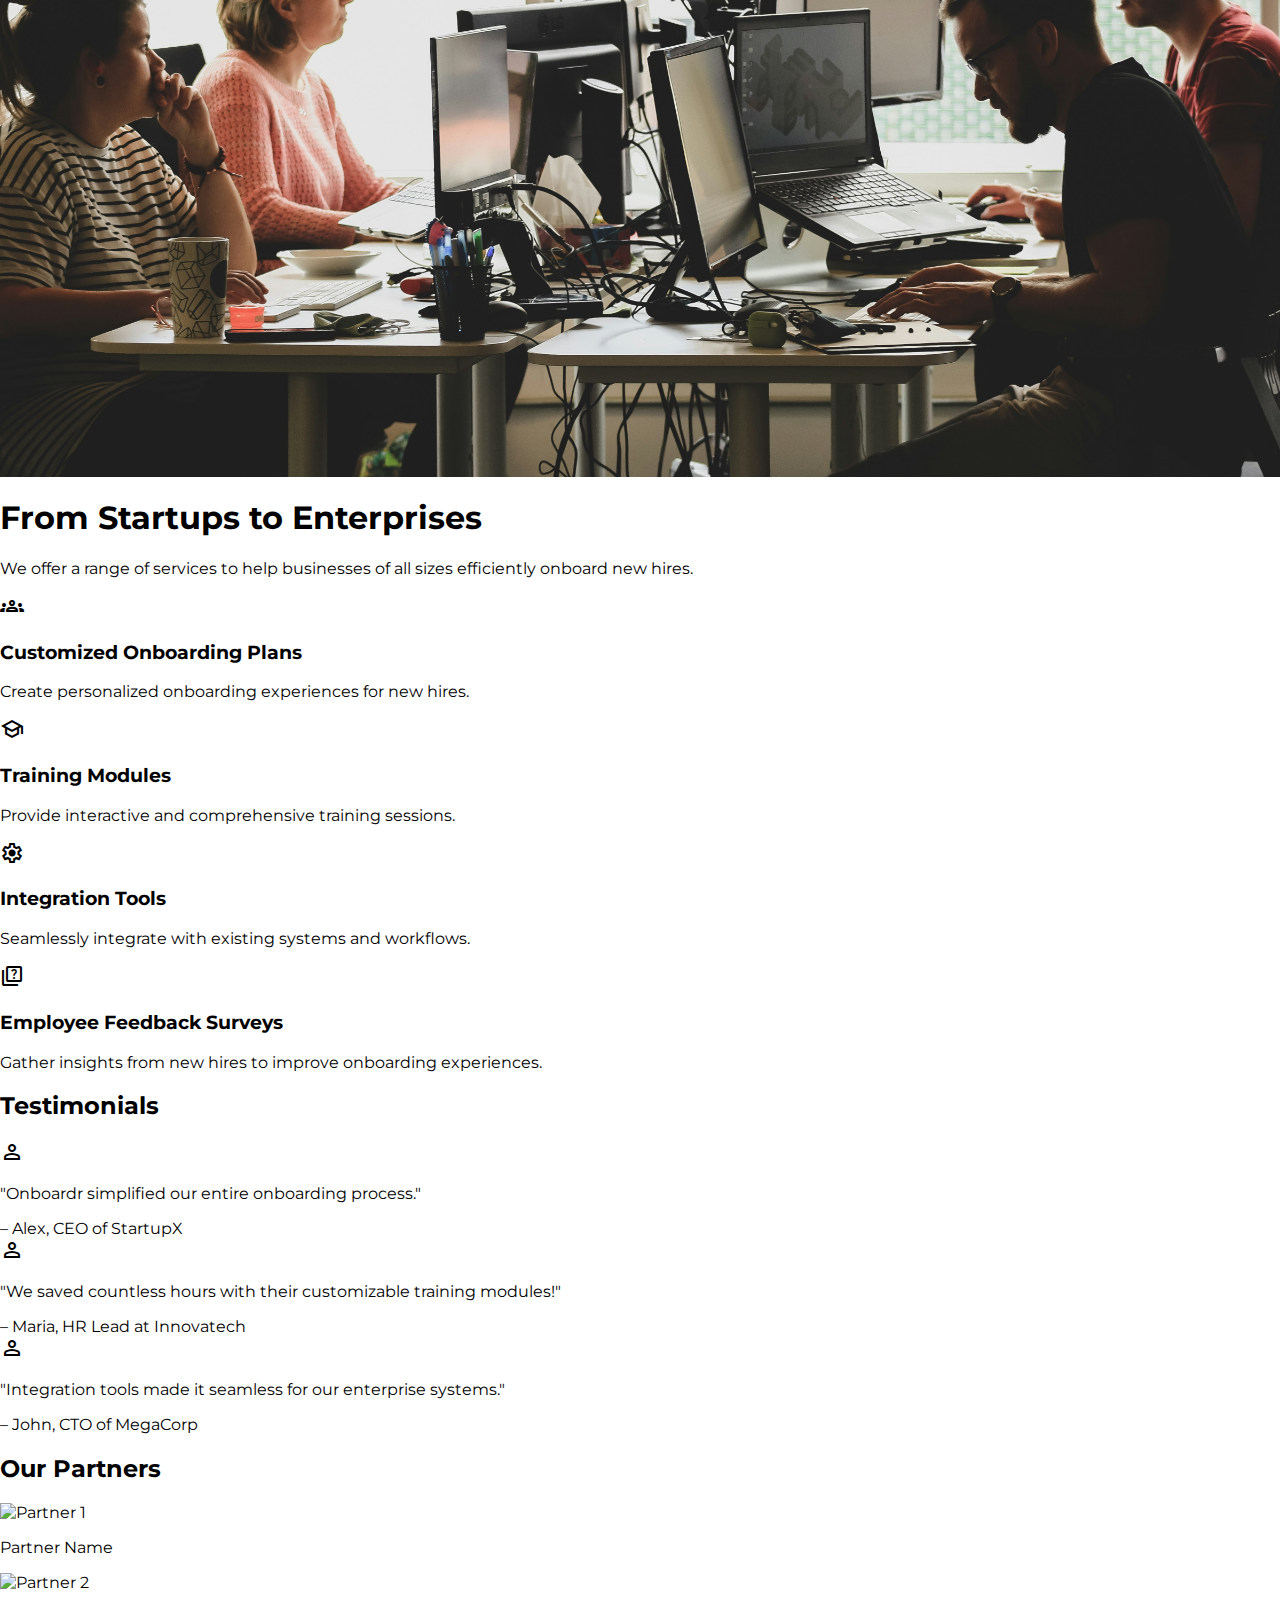
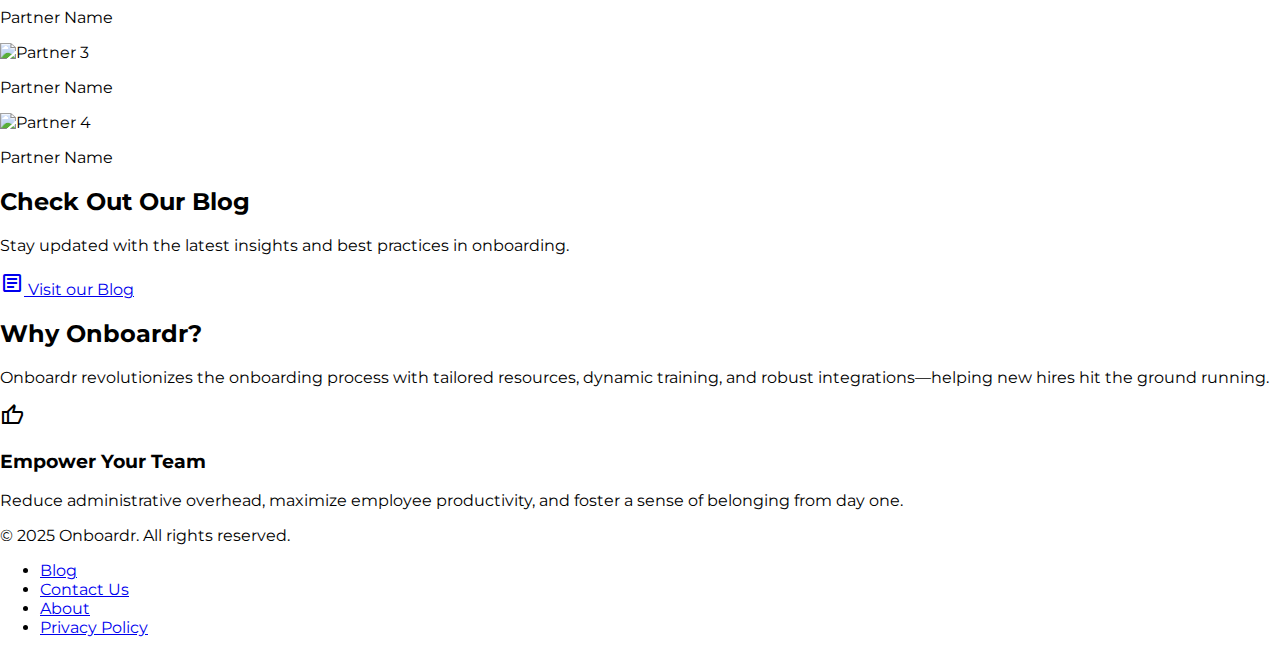
==== commit 0d5b0c5f: "Refactor navigation links for consistency, remove unused CSS file, and enhance blog and services sec" ====
--- a/index.html
+++ b/index.html
@@ -55,7 +55,7 @@
 						<a href="/" class="text-gray-700 hover:text-[#005cdd]">Home</a>
 					</li>
 					<li>
-						<a href="/#services" class="text-gray-700 hover:text-[#005cdd]"
+						<a href="/services/" class="text-gray-700 hover:text-[#005cdd]"
 							>Services</a
 						>
 					</li>
@@ -89,32 +89,8 @@
 			</article>
 
 			<article
-				id="why-onboardr"
-				class="min-h-screen py-16 px-4 bg-gray-50 w-full"
-			>
-				<div class="max-w-5xl mx-auto text-center">
-					<h2 class="text-4xl font-bold mb-8 text-gray-800">Why Onboardr?</h2>
-					<p class="text-gray-600 leading-relaxed mb-8">
-						Onboardr revolutionizes the onboarding process with tailored
-						resources, dynamic training, and robust integrations—helping new
-						hires hit the ground running.
-					</p>
-					<div class="bg-white rounded-lg p-6 shadow-md inline-block">
-						<span class="material-symbols-outlined text-4xl text-[#005cdd] mb-4"
-							>thumb_up</span
-						>
-						<h3 class="text-xl font-semibold mb-2">Empower Your Team</h3>
-						<p class="text-gray-700 text-sm">
-							Reduce administrative overhead, maximize employee productivity,
-							and foster a sense of belonging from day one.
-						</p>
-					</div>
-				</div>
-			</article>
-
-			<article
 				id="services"
-				class="min-h-screen flex flex-col justify-center items-center bg-gradient-to-r from-green-400 to-blue-500 px-4 py-16 text-white"
+				class="min-h-screen flex flex-col justify-center items-center bg-gradient-to-r from-blue-400 to-blue-500 px-4 py-16 text-white"
 			>
 				<h1 class="text-5xl md:text-6xl lg:text-7xl font-bold mb-12">
 					From Startups to Enterprises
@@ -184,8 +160,11 @@
 					</div>
 				</div>
 			</article>
-			<article id="showcase" class="min-h-screen px-4 py-16 bg-white w-full">
-				<div class="w-full mb-16">
+			<article
+				id="showcase"
+				class="min-h-screen px-4 py-16 text-white w-full flex flex-col items-center gap-52"
+			>
+				<div class="w-full">
 					<h2 class="text-4xl font-bold mb-8 text-center text-gray-800">
 						Testimonials
 					</h2>
@@ -232,50 +211,42 @@
 						</div>
 					</div>
 				</div>
-				<div class="w-full mb-16">
+				<div class="w-full">
 					<h2 class="text-4xl font-bold mb-8 text-center text-gray-800">
 						Our Partners
 					</h2>
 					<div class="grid gap-8 grid-cols-2 md:grid-cols-4 items-center">
-						<div
-							class="bg-white p-4 rounded shadow flex items-center justify-center flex-col"
-						>
+						<div class="p-4 flex items-center justify-center flex-col">
 							<img
 								src="https://placehold.co/600x600"
 								alt="Partner 1"
 								class="h-12"
 							/>
-							<p>Partner Name</p>
-						</div>
-						<div
-							class="bg-white p-4 rounded shadow flex items-center justify-center flex-col"
-						>
+							<p class="text-center mt-4 text-sm text-gray-600">Partner Name</p>
+						</div>
+						<div class="p-4 flex items-center justify-center flex-col">
 							<img
 								src="https://placehold.co/600x600"
 								alt="Partner 2"
 								class="h-12"
 							/>
-							<p>Partner Name</p>
-						</div>
-						<div
-							class="bg-white p-4 rounded shadow flex items-center justify-center flex-col"
-						>
+							<p class="text-center mt-4 text-sm text-gray-600">Partner Name</p>
+						</div>
+						<div class="p-4 flex items-center justify-center flex-col">
 							<img
 								src="https://placehold.co/600x600"
 								alt="Partner 3"
 								class="h-12"
 							/>
-							<p>Partner Name</p>
-						</div>
-						<div
-							class="bg-white p-4 rounded shadow flex items-center justify-center flex-col"
-						>
+							<p class="text-center mt-4 text-sm text-gray-600">Partner Name</p>
+						</div>
+						<div class="p-4 flex items-center justify-center flex-col">
 							<img
 								src="https://placehold.co/600x600"
 								alt="Partner 4"
 								class="h-12"
 							/>
-							<p>Partner Name</p>
+							<p class="text-center mt-4 text-sm text-gray-600">Partner Name</p>
 						</div>
 					</div>
 				</div>
@@ -294,6 +265,32 @@
 						<span class="material-symbols-outlined mr-2">article</span>
 						Visit our Blog
 					</a>
+				</div>
+			</article>
+
+			<article
+				id="why-onboardr"
+				class="min-h-screen py-16 px-4 w-full bg-gradient-to-br from-[#3a8dfa] to-[#005cdd] text-white"
+			>
+				<div class="max-w-5xl mx-auto text-center">
+					<h2 class="text-4xl font-bold mb-8">Why Onboardr?</h2>
+					<p class="leading-relaxed mb-8">
+						Onboardr revolutionizes the onboarding process with tailored
+						resources, dynamic training, and robust integrations—helping new
+						hires hit the ground running.
+					</p>
+					<div class="bg-white rounded-lg p-6 shadow-md inline-block">
+						<span class="material-symbols-outlined text-4xl text-[#005cdd] mb-4"
+							>thumb_up</span
+						>
+						<h3 class="text-xl font-semibold mb-2 text-gray-600">
+							Empower Your Team
+						</h3>
+						<p class="text-gray-700 text-sm">
+							Reduce administrative overhead, maximize employee productivity,
+							and foster a sense of belonging from day one.
+						</p>
+					</div>
 				</div>
 			</article>
 		</main>
--- a/styles.css
+++ b/styles.css
@@ -13,7 +13,7 @@
     height: 100vh;
     background: url('/static/img/hero-bg.jpg') no-repeat center center/cover;
 }
-.hero::after {
+.hero::before {
     content: '';
     position: absolute;
     top: 0;
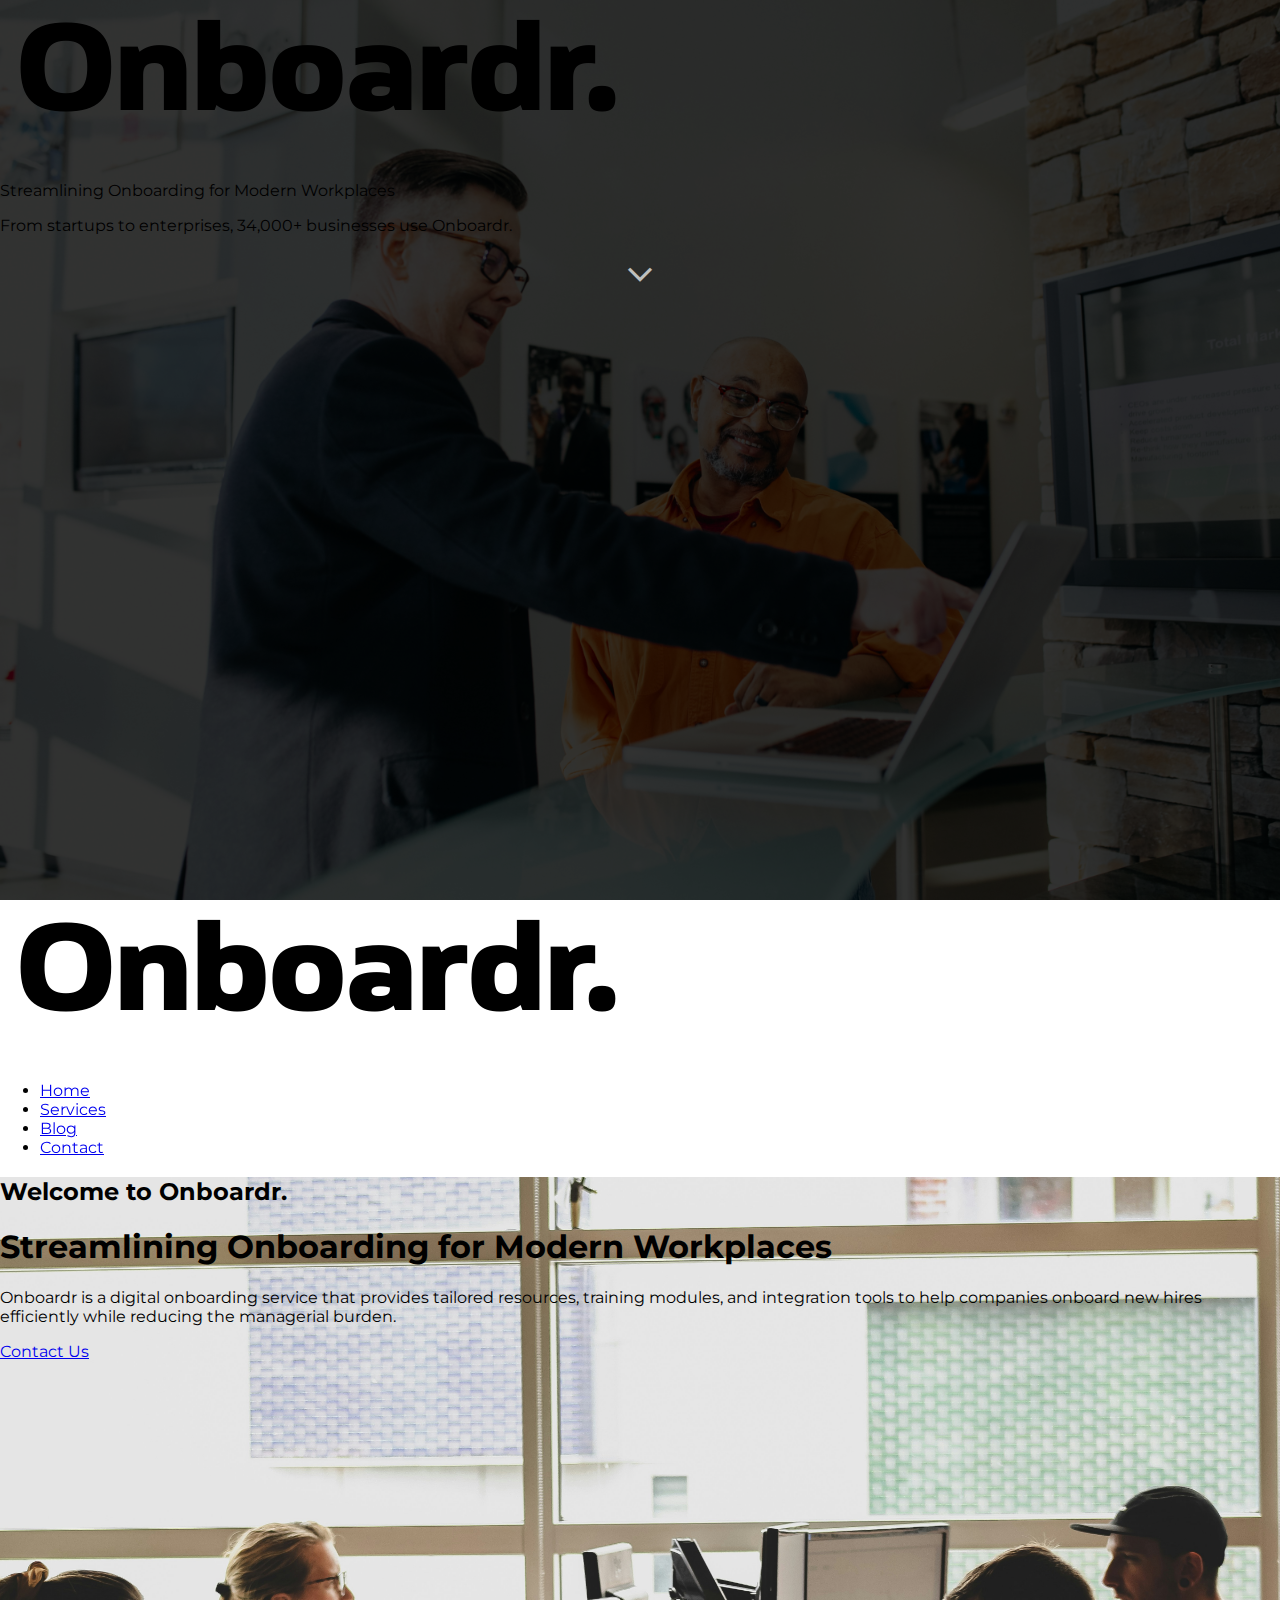
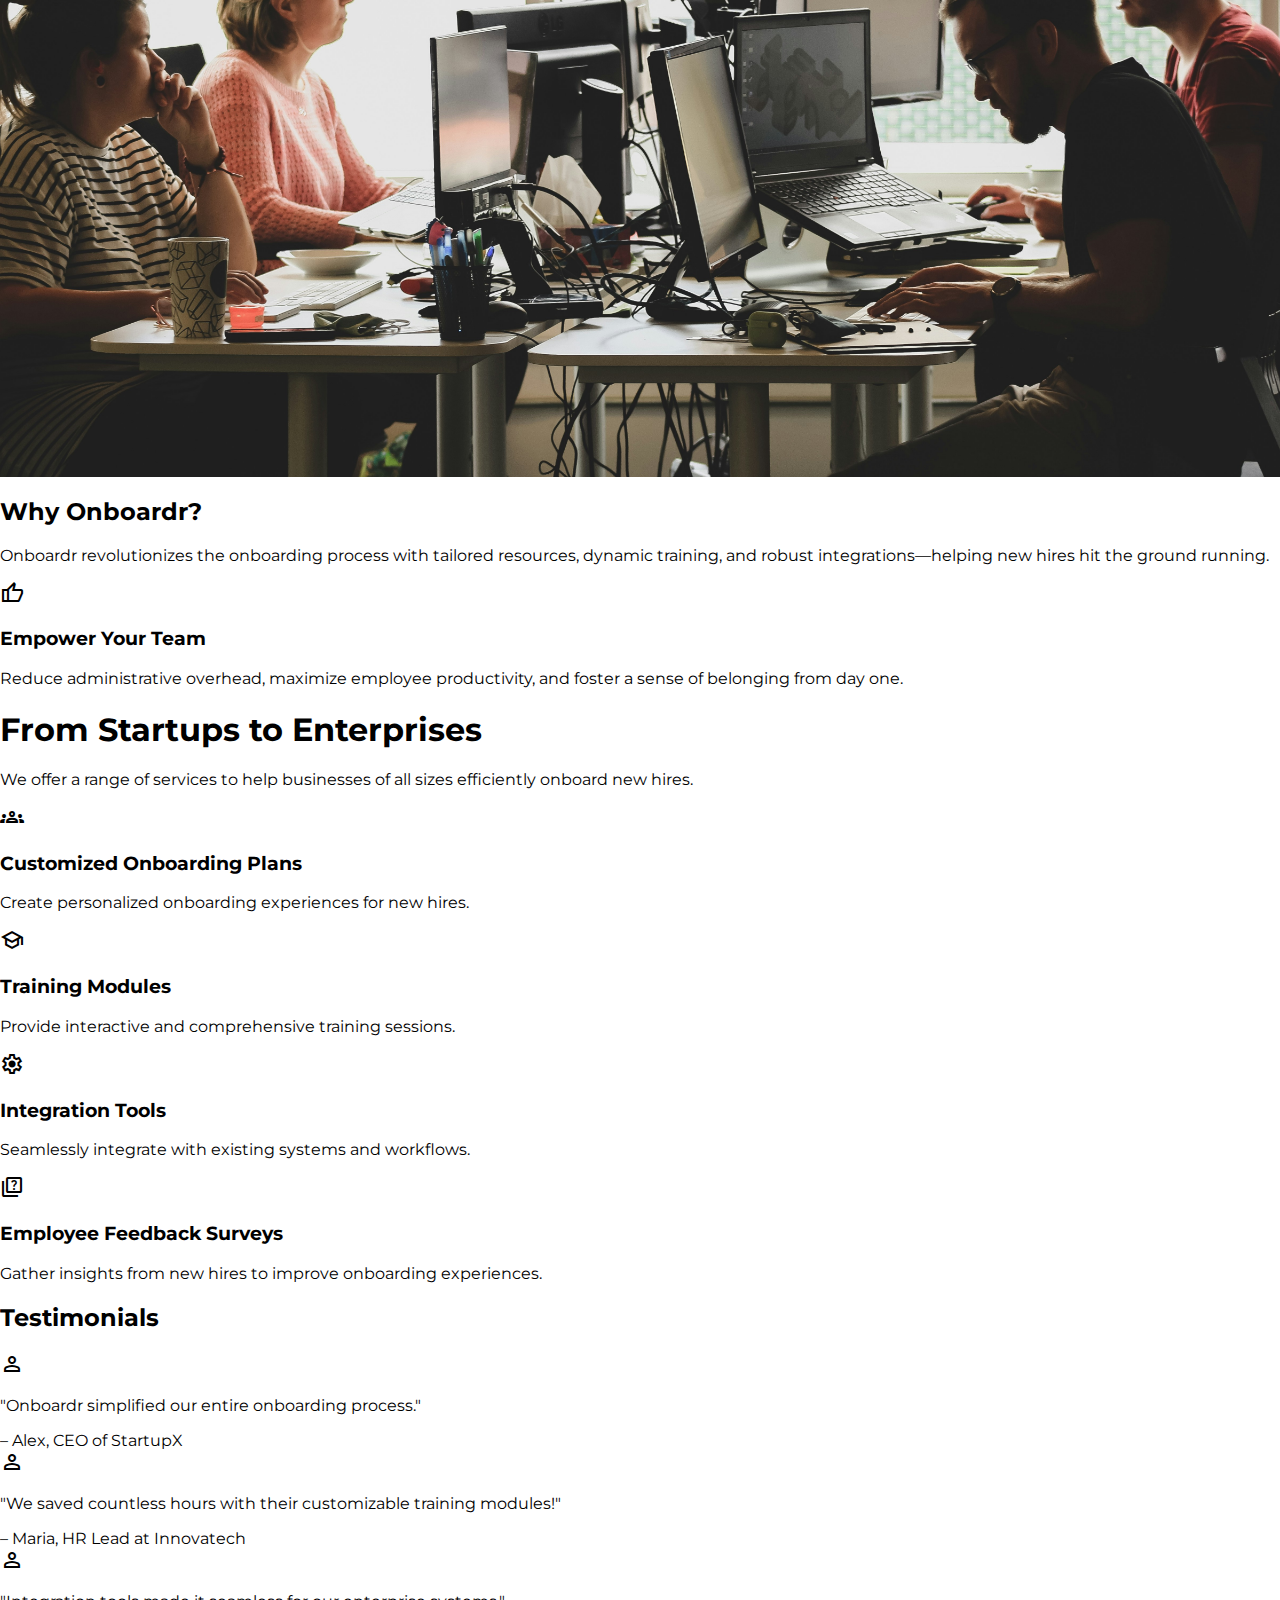
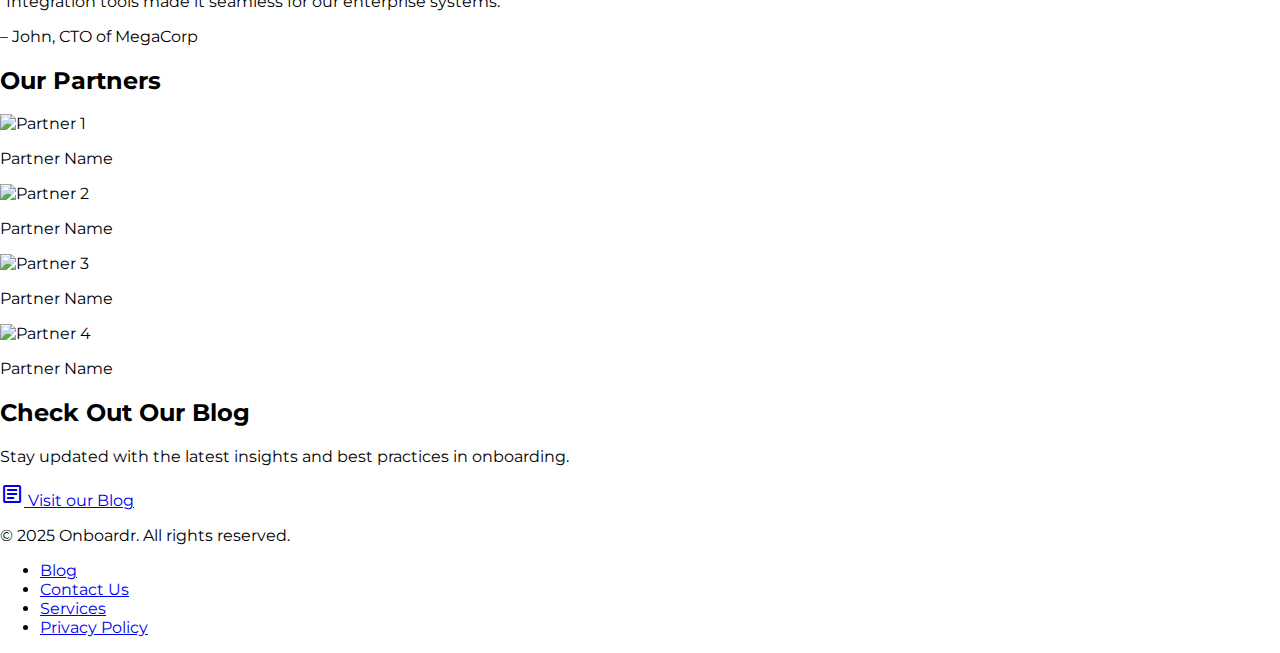
==== commit d270971e: "Update navigation links for relative paths and adjust background image properties" ====
--- a/index.html
+++ b/index.html
@@ -20,14 +20,14 @@
 
 	<body class="bg-gray-100 text-gray-900">
 		<section
-			class="hero flex flex-col justify-center items-center text-white relative bg-gradient-to-r from-blue-500 to-purple-600 h-screen"
+			class="hero flex flex-col justify-center items-center text-white h-screen"
 		>
 			<div
 				class="hero-content z-10 flex flex-col justify-center items-center gap-12 text-center"
 			>
 				<div>
 					<img
-						src="/static/img/logo-text.png"
+						src="./static/img/logo-text.png"
 						alt="Onboardr Logo"
 						class="invert -mb-10"
 					/>
@@ -49,21 +49,35 @@
 		</section>
 		<nav class="bg-white shadow-md py-4">
 			<div class="container mx-auto flex justify-between items-center px-6">
-				<img src="/static/img/logo-text.png" alt="Onboardr Logo" class="h-10" />
+				<img
+					src="./static/img/logo-text.png"
+					alt="Onboardr Logo"
+					class="h-10"
+				/>
 				<ul class="flex space-x-6 font-bold">
 					<li>
-						<a href="/" class="text-gray-700 hover:text-[#005cdd]">Home</a>
+						<a href="./index.html" class="text-gray-700 hover:text-[#005cdd]"
+							>Home</a
+						>
 					</li>
 					<li>
-						<a href="/services/" class="text-gray-700 hover:text-[#005cdd]"
+						<a
+							href="./services/index.html"
+							class="text-gray-700 hover:text-[#005cdd]"
 							>Services</a
 						>
 					</li>
 					<li>
-						<a href="/blog/" class="text-gray-700 hover:text-[#005cdd]">Blog</a>
+						<a
+							href="./blog/index.html"
+							class="text-gray-700 hover:text-[#005cdd]"
+							>Blog</a
+						>
 					</li>
 					<li>
-						<a href="/contactus/" class="text-gray-700 hover:text-[#005cdd]"
+						<a
+							href="./contactus/index.html"
+							class="text-gray-700 hover:text-[#005cdd]"
 							>Contact</a
 						>
 					</li>
@@ -84,10 +98,37 @@
 							companies onboard new hires efficiently while reducing the
 							managerial burden.
 						</p>
+						<a
+							href="./contactus/index.html"
+							class="inline-block mt-6 bg-[#005cdd] text-white py-3 px-6 rounded-full shadow hover:bg-[#005cdd]/90 cursor-pointer transition-colors"
+						>
+							Contact Us
+						</a>
 					</div>
 				</section>
 			</article>
-
+			<article id="why-onboardr" class="min-h-screen py-16 px-4 w-full">
+				<div class="max-w-5xl mx-auto text-center">
+					<h2 class="text-4xl font-bold mb-8">Why Onboardr?</h2>
+					<p class="leading-relaxed mb-8">
+						Onboardr revolutionizes the onboarding process with tailored
+						resources, dynamic training, and robust integrations—helping new
+						hires hit the ground running.
+					</p>
+					<div class="bg-white rounded-lg p-6 shadow-md inline-block">
+						<span class="material-symbols-outlined text-4xl text-[#005cdd] mb-4"
+							>thumb_up</span
+						>
+						<h3 class="text-xl font-semibold mb-2 text-gray-600">
+							Empower Your Team
+						</h3>
+						<p class="text-gray-700 text-sm">
+							Reduce administrative overhead, maximize employee productivity,
+							and foster a sense of belonging from day one.
+						</p>
+					</div>
+				</div>
+			</article>
 			<article
 				id="services"
 				class="min-h-screen flex flex-col justify-center items-center bg-gradient-to-r from-blue-400 to-blue-500 px-4 py-16 text-white"
@@ -211,10 +252,10 @@
 						</div>
 					</div>
 				</div>
-				<div class="w-full">
-					<h2 class="text-4xl font-bold mb-8 text-center text-gray-800">
-						Our Partners
-					</h2>
+				<div
+					class="w-full bg-gradient-to-br from-[#3a8dfa] to-[#005cdd] text-white py-24 rounded-lg"
+				>
+					<h2 class="text-7xl font-bold text-center mb-20">Our Partners</h2>
 					<div class="grid gap-8 grid-cols-2 md:grid-cols-4 items-center">
 						<div class="p-4 flex items-center justify-center flex-col">
 							<img
@@ -222,7 +263,7 @@
 								alt="Partner 1"
 								class="h-12"
 							/>
-							<p class="text-center mt-4 text-sm text-gray-600">Partner Name</p>
+							<p class="text-center mt-4">Partner Name</p>
 						</div>
 						<div class="p-4 flex items-center justify-center flex-col">
 							<img
@@ -230,7 +271,7 @@
 								alt="Partner 2"
 								class="h-12"
 							/>
-							<p class="text-center mt-4 text-sm text-gray-600">Partner Name</p>
+							<p class="text-center mt-4">Partner Name</p>
 						</div>
 						<div class="p-4 flex items-center justify-center flex-col">
 							<img
@@ -238,7 +279,7 @@
 								alt="Partner 3"
 								class="h-12"
 							/>
-							<p class="text-center mt-4 text-sm text-gray-600">Partner Name</p>
+							<p class="text-center mt-4">Partner Name</p>
 						</div>
 						<div class="p-4 flex items-center justify-center flex-col">
 							<img
@@ -246,7 +287,7 @@
 								alt="Partner 4"
 								class="h-12"
 							/>
-							<p class="text-center mt-4 text-sm text-gray-600">Partner Name</p>
+							<p class="text-center mt-4">Partner Name</p>
 						</div>
 					</div>
 				</div>
@@ -259,38 +300,12 @@
 						onboarding.
 					</p>
 					<a
-						href="/blog"
+						href="./blog/index.html"
 						class="inline-flex items-center bg-[#005cdd] text-white font-semibold py-3 px-6 rounded-full hover:bg-[#005cdd]/90 transition-colors"
 					>
 						<span class="material-symbols-outlined mr-2">article</span>
 						Visit our Blog
 					</a>
-				</div>
-			</article>
-
-			<article
-				id="why-onboardr"
-				class="min-h-screen py-16 px-4 w-full bg-gradient-to-br from-[#3a8dfa] to-[#005cdd] text-white"
-			>
-				<div class="max-w-5xl mx-auto text-center">
-					<h2 class="text-4xl font-bold mb-8">Why Onboardr?</h2>
-					<p class="leading-relaxed mb-8">
-						Onboardr revolutionizes the onboarding process with tailored
-						resources, dynamic training, and robust integrations—helping new
-						hires hit the ground running.
-					</p>
-					<div class="bg-white rounded-lg p-6 shadow-md inline-block">
-						<span class="material-symbols-outlined text-4xl text-[#005cdd] mb-4"
-							>thumb_up</span
-						>
-						<h3 class="text-xl font-semibold mb-2 text-gray-600">
-							Empower Your Team
-						</h3>
-						<p class="text-gray-700 text-sm">
-							Reduce administrative overhead, maximize employee productivity,
-							and foster a sense of belonging from day one.
-						</p>
-					</div>
 				</div>
 			</article>
 		</main>
@@ -304,13 +319,17 @@
 					</div>
 					<ul class="flex space-x-4 text-sm">
 						<li>
-							<a href="/blog" class="hover:text-gray-300">Blog</a>
+							<a href="./blog/index.html" class="hover:text-gray-300">Blog</a>
 						</li>
 						<li>
-							<a href="/contactus/" class="hover:text-gray-300">Contact Us</a>
+							<a href="./contactus/index.html" class="hover:text-gray-300"
+								>Contact Us</a
+							>
 						</li>
 						<li>
-							<a href="#about" class="hover:text-gray-300">About</a>
+							<a href="./services/index.html" class="hover:text-gray-300"
+								>Services</a
+							>
 						</li>
 						<li>
 							<a href="#privacy" class="hover:text-gray-300">Privacy Policy</a>
--- a/styles.css
+++ b/styles.css
@@ -11,7 +11,8 @@
     position: relative;
     width: 100%;
     height: 100vh;
-    background: url('/static/img/hero-bg.jpg') no-repeat center center/cover;
+    background: url('./static/img/hero-bg.jpg') no-repeat center center/cover;
+    z-index: -1;
 }
 .hero::before {
     content: '';
@@ -23,11 +24,10 @@
     background: rgba(0, 0, 0, 0.8);
 }
 #home{
-    background: url('/static/img/coworkers.jpg') no-repeat center center/cover;
+    background: url('./static/img/coworkers.jpg') no-repeat center center/cover;
     position: relative;
     width: 100%;
     height: 100vh;
-    z-index: -1;
 }
 nav {
     position: sticky;
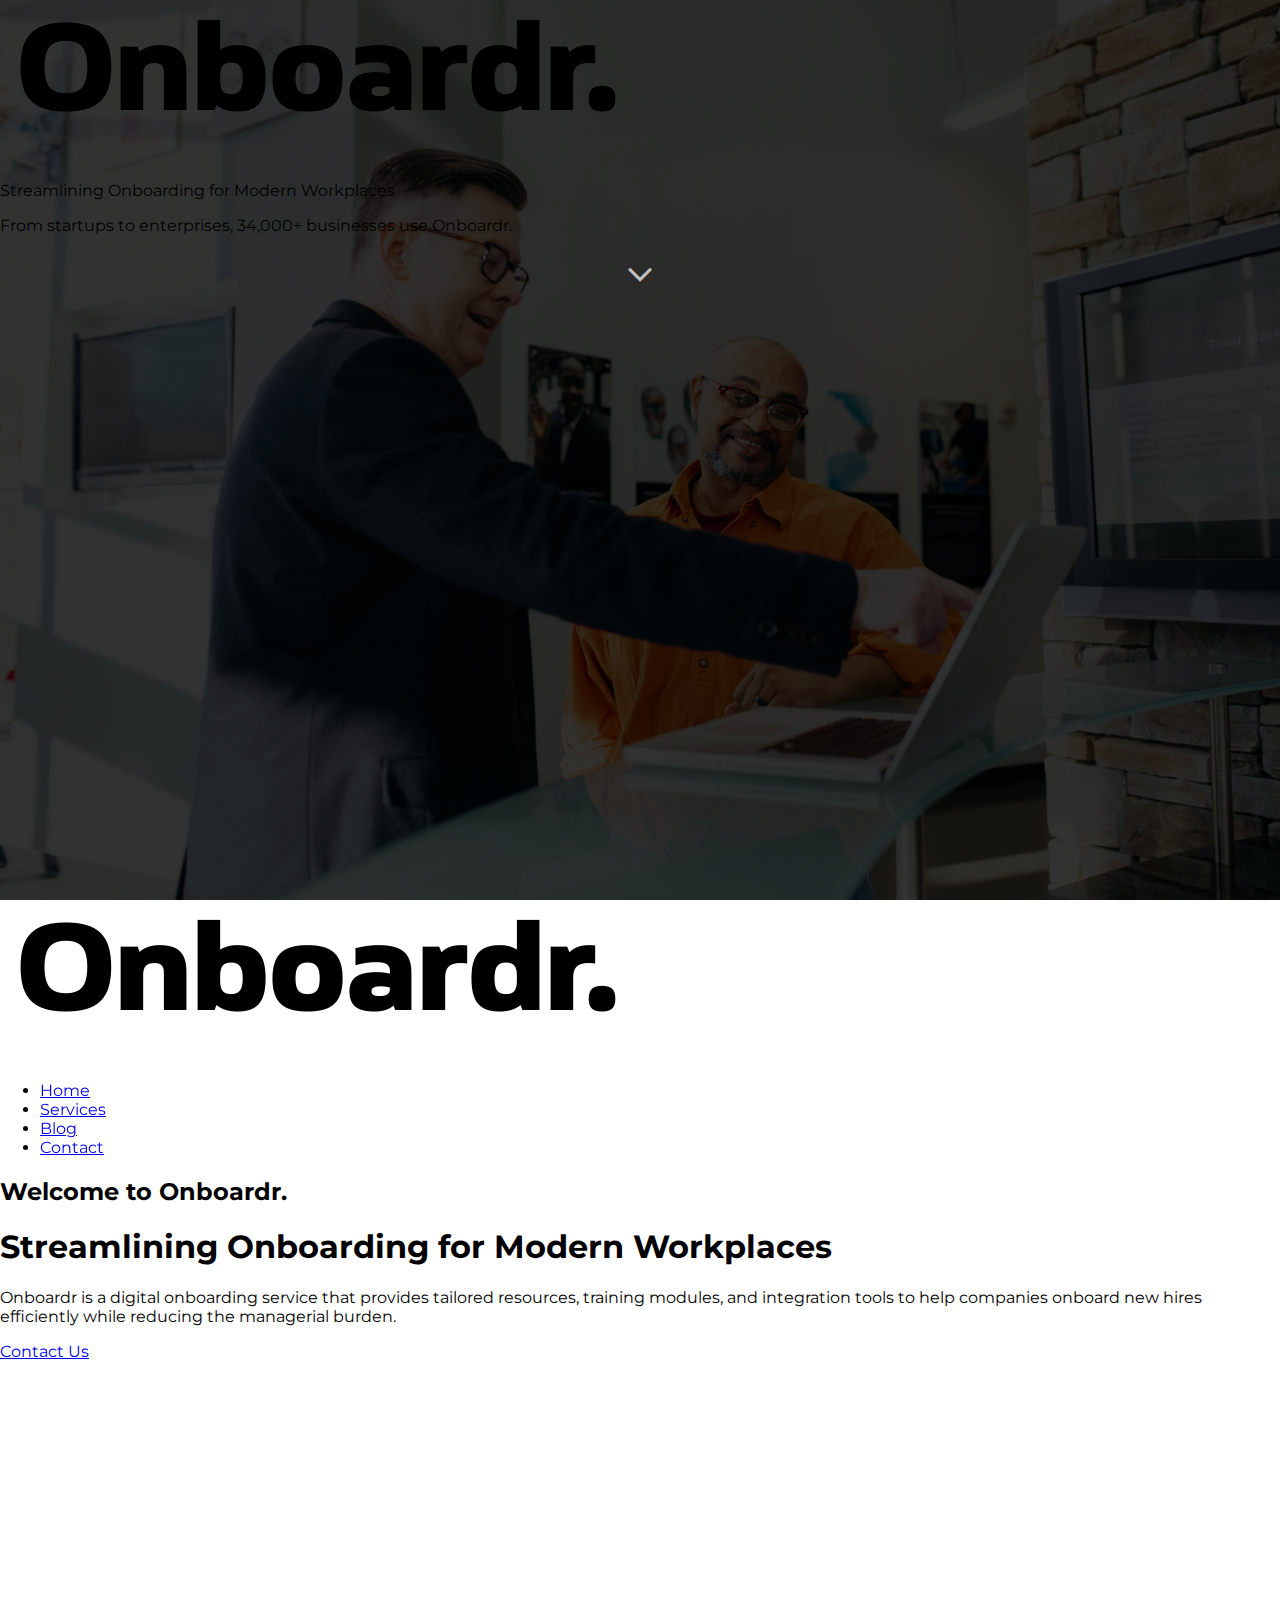
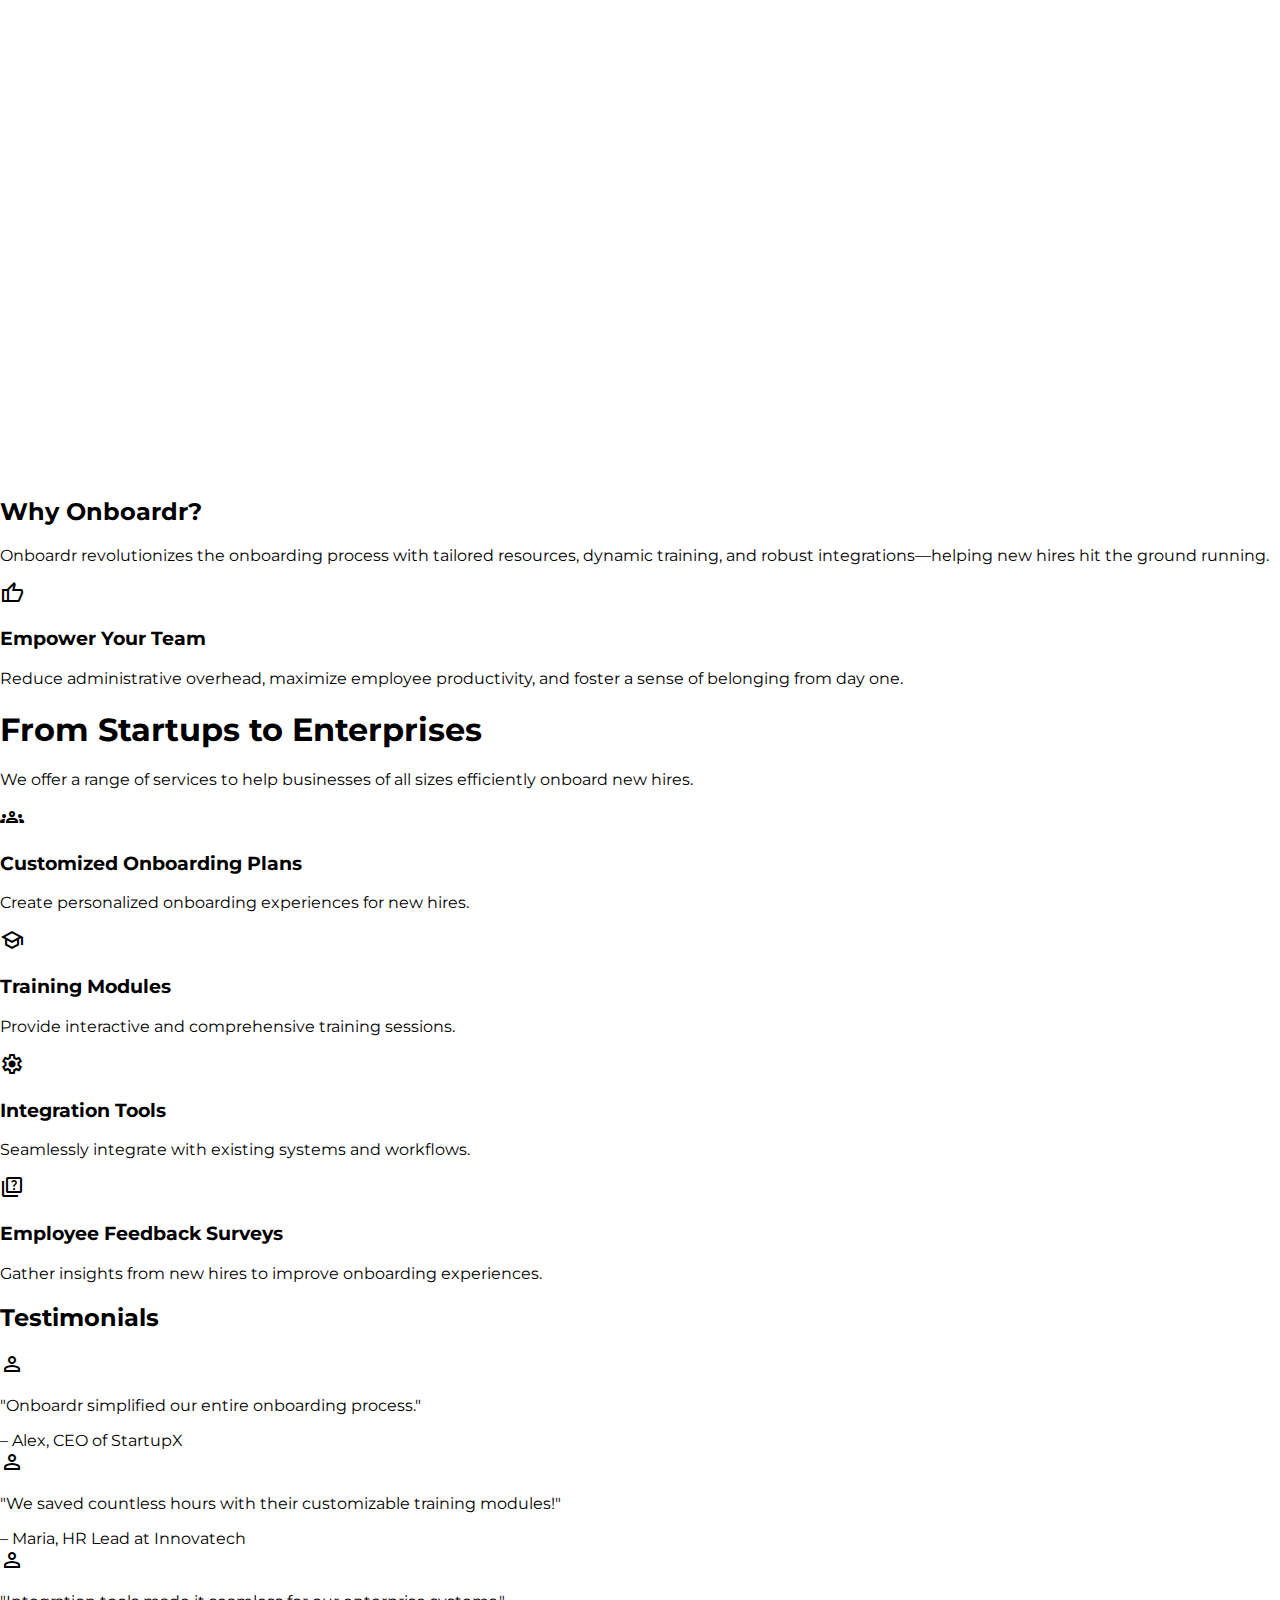
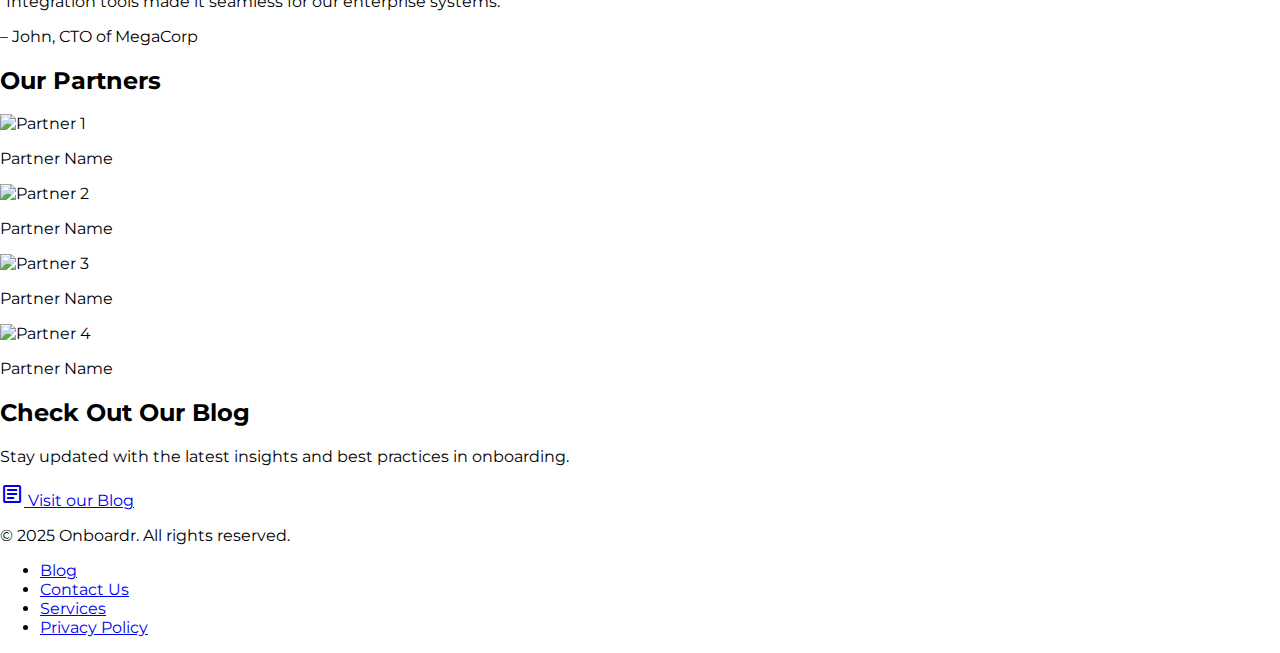
==== commit d1b9ccd5: "Update heading styles across blog, index, and services pages for improved consistency and visual app" ====
--- a/index.html
+++ b/index.html
@@ -88,8 +88,10 @@
 			<article id="home">
 				<section class="h-screen flex flex-col justify-center">
 					<div class="bg-white p-8 rounded-lg shadow-lg w-1/2 ms-16">
-						<h2 class="text-3xl font-semibold">Welcome to Onboardr.</h2>
-						<h1 class="text-4xl font-bold mb-6">
+						<h2 class="text-3xl font-semibold text-[#3a8dfa]">
+							Welcome to Onboardr.
+						</h2>
+						<h1 class="text-4xl font-bold mb-6 text-[#005cdd]">
 							Streamlining Onboarding for Modern Workplaces
 						</h1>
 						<p class="text-lg leading-relaxed">
@@ -109,7 +111,7 @@
 			</article>
 			<article id="why-onboardr" class="min-h-screen py-16 px-4 w-full">
 				<div class="max-w-5xl mx-auto text-center">
-					<h2 class="text-4xl font-bold mb-8">Why Onboardr?</h2>
+					<h2 class="text-4xl font-bold mb-8 text-[#005cdd]">Why Onboardr?</h2>
 					<p class="leading-relaxed mb-8">
 						Onboardr revolutionizes the onboarding process with tailored
 						resources, dynamic training, and robust integrations—helping new
@@ -206,7 +208,7 @@
 				class="min-h-screen px-4 py-16 text-white w-full flex flex-col items-center gap-52"
 			>
 				<div class="w-full">
-					<h2 class="text-4xl font-bold mb-8 text-center text-gray-800">
+					<h2 class="text-4xl font-bold mb-8 text-center text-[#005cdd]">
 						Testimonials
 					</h2>
 					<div class="grid gap-8 grid-cols-1 md:grid-cols-2 lg:grid-cols-3">
@@ -292,7 +294,7 @@
 					</div>
 				</div>
 				<div class="w-full text-center">
-					<h2 class="text-4xl font-bold mb-4 text-gray-800">
+					<h2 class="text-4xl font-bold mb-4 text-[#005cdd]">
 						Check Out Our Blog
 					</h2>
 					<p class="mb-8 text-gray-600">
--- a/styles.css
+++ b/styles.css
@@ -13,6 +13,7 @@
     height: 100vh;
     background: url('./static/img/hero-bg.jpg') no-repeat center center/cover;
     z-index: -1;
+    background-attachment: fixed;
 }
 .hero::before {
     content: '';
@@ -28,6 +29,7 @@
     position: relative;
     width: 100%;
     height: 100vh;
+    background-attachment: fixed;
 }
 nav {
     position: sticky;
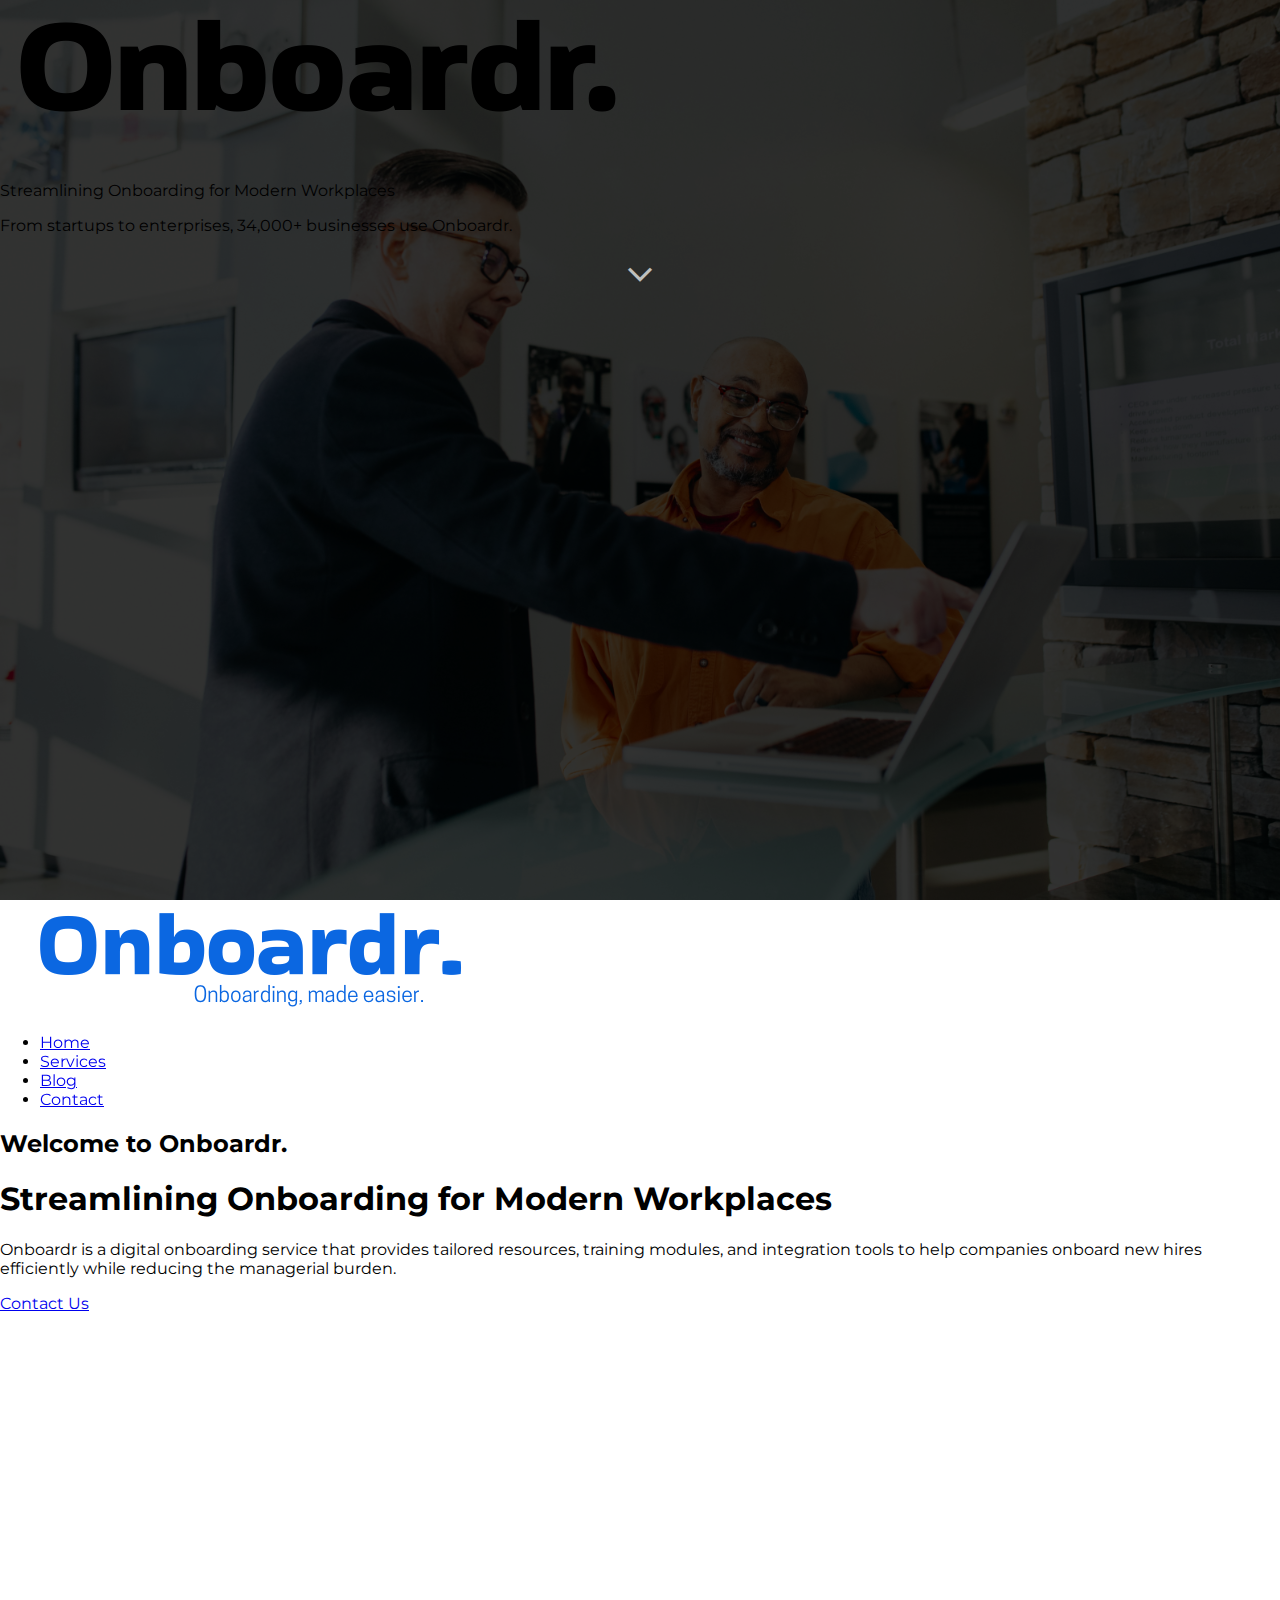
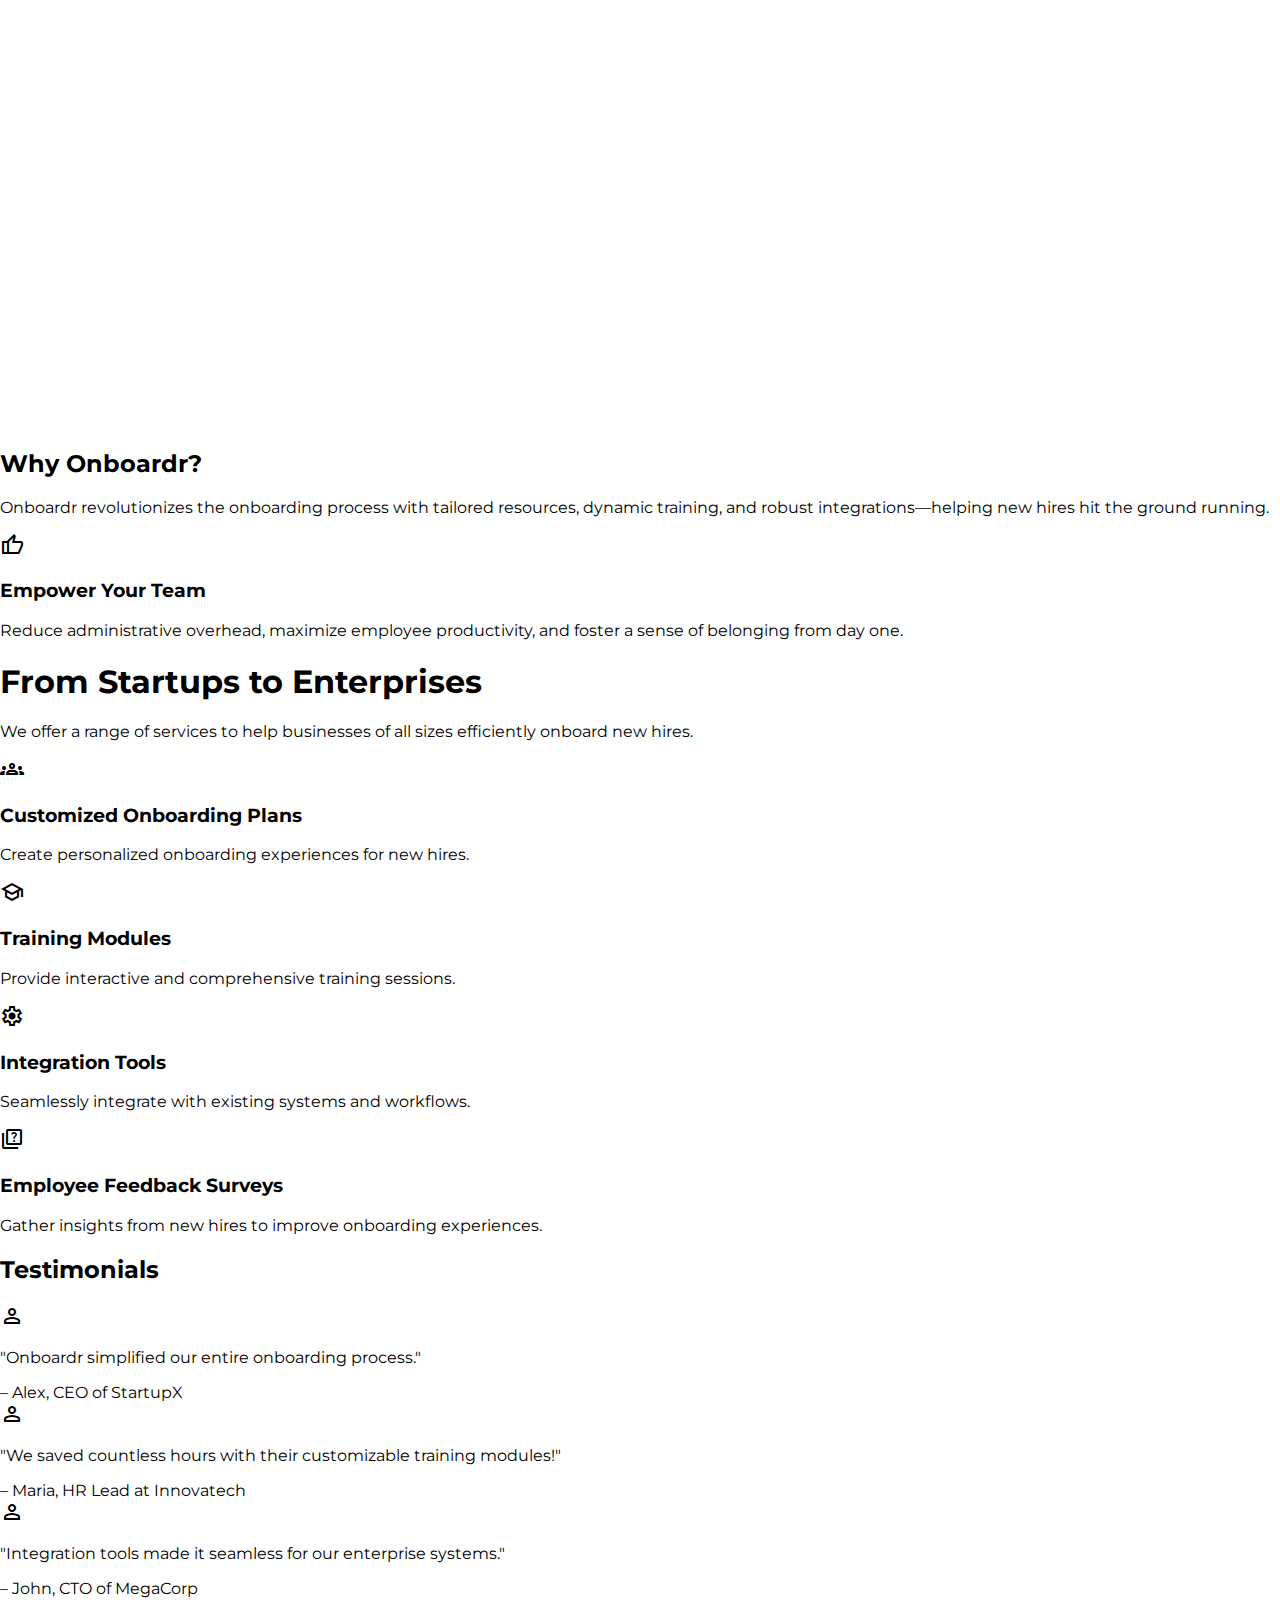
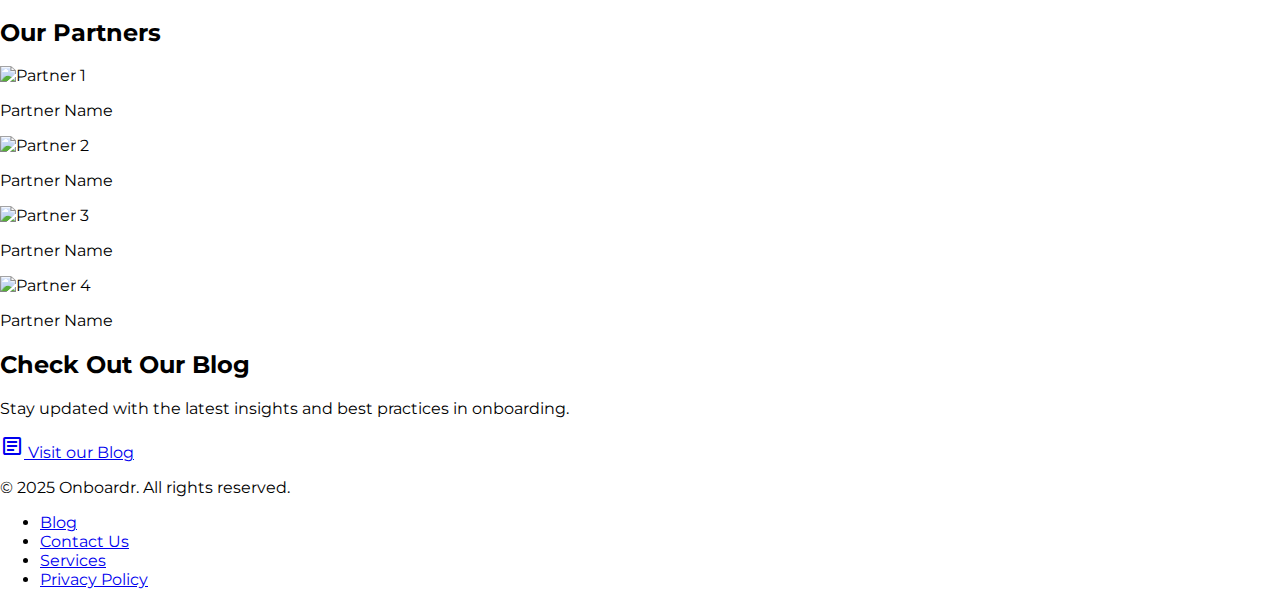
==== commit 091a53b7: "Update logo image source across multiple pages for consistency" ====
--- a/index.html
+++ b/index.html
@@ -49,11 +49,7 @@
 		</section>
 		<nav class="bg-white shadow-md py-4">
 			<div class="container mx-auto flex justify-between items-center px-6">
-				<img
-					src="./static/img/logo-text.png"
-					alt="Onboardr Logo"
-					class="h-10"
-				/>
+				<img src="./static/img/logo.png" alt="Onboardr Logo" class="h-10" />
 				<ul class="flex space-x-6 font-bold">
 					<li>
 						<a href="./index.html" class="text-gray-700 hover:text-[#005cdd]"
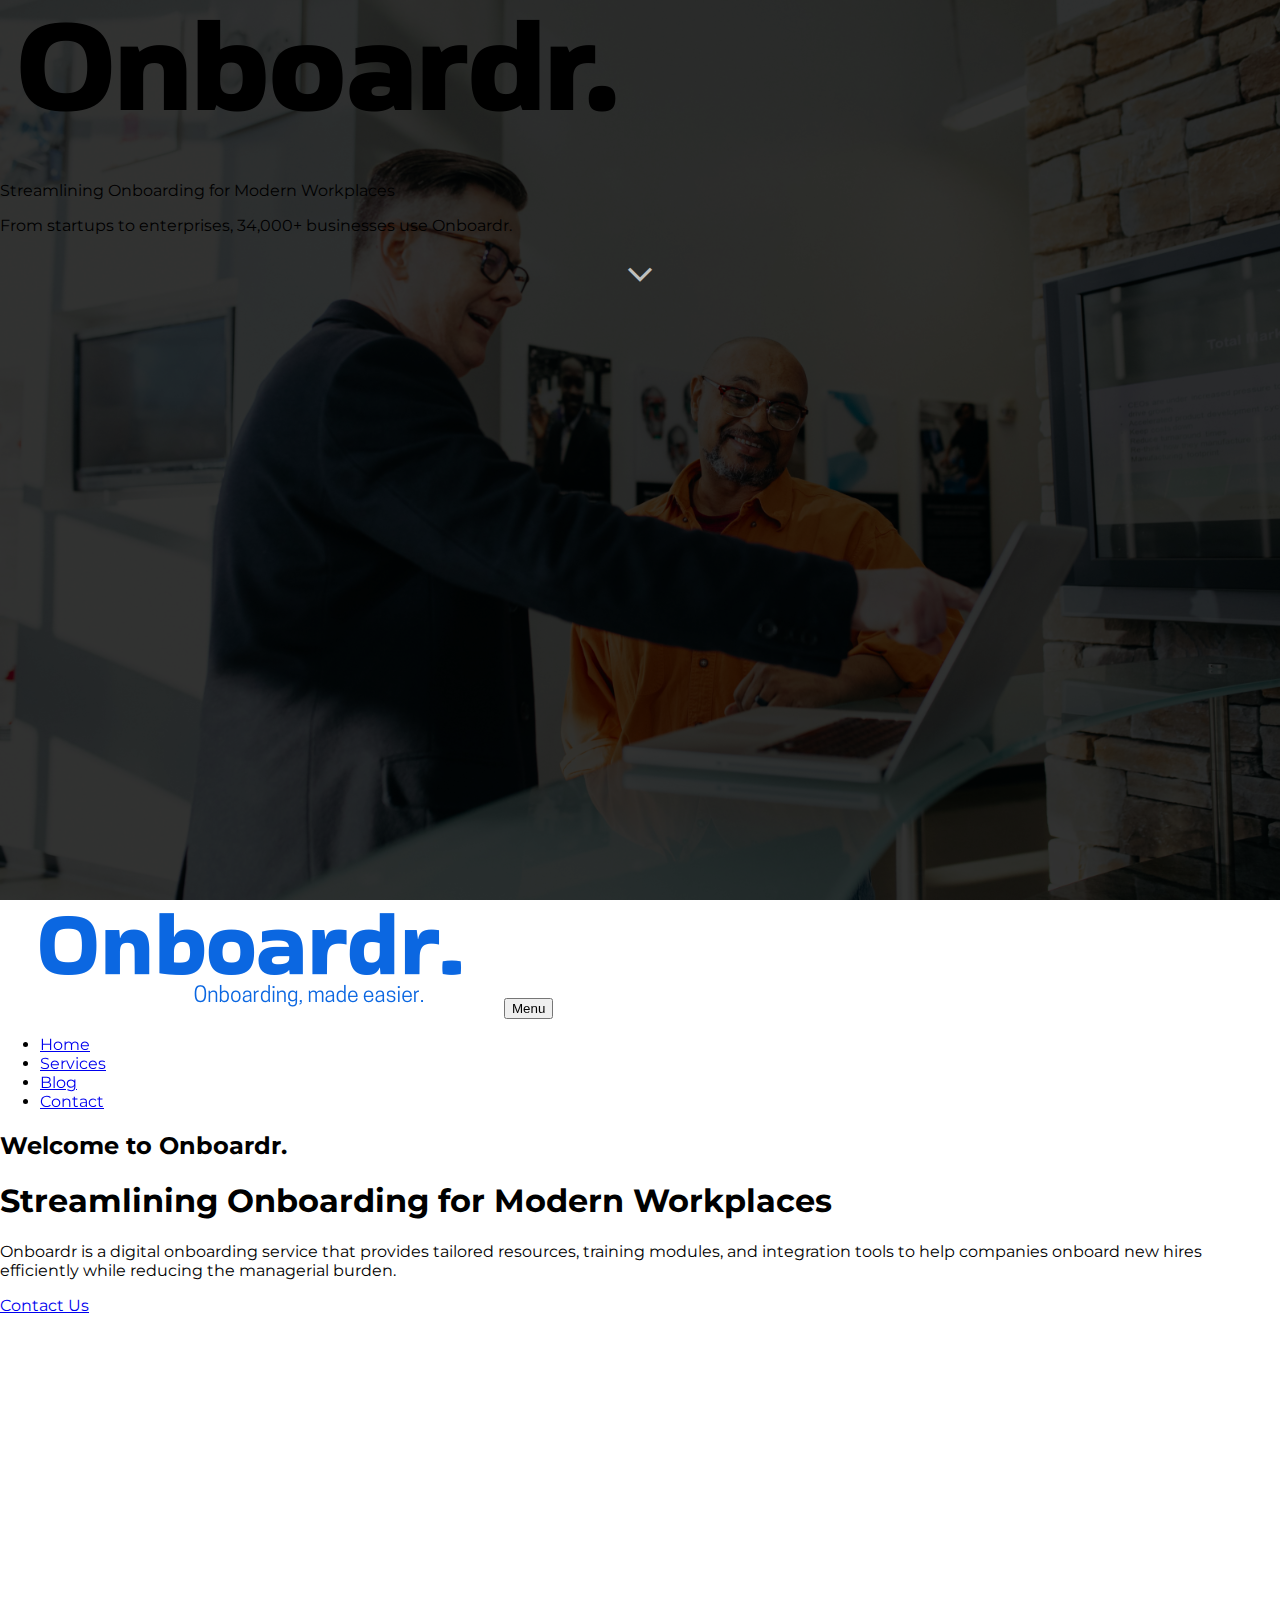
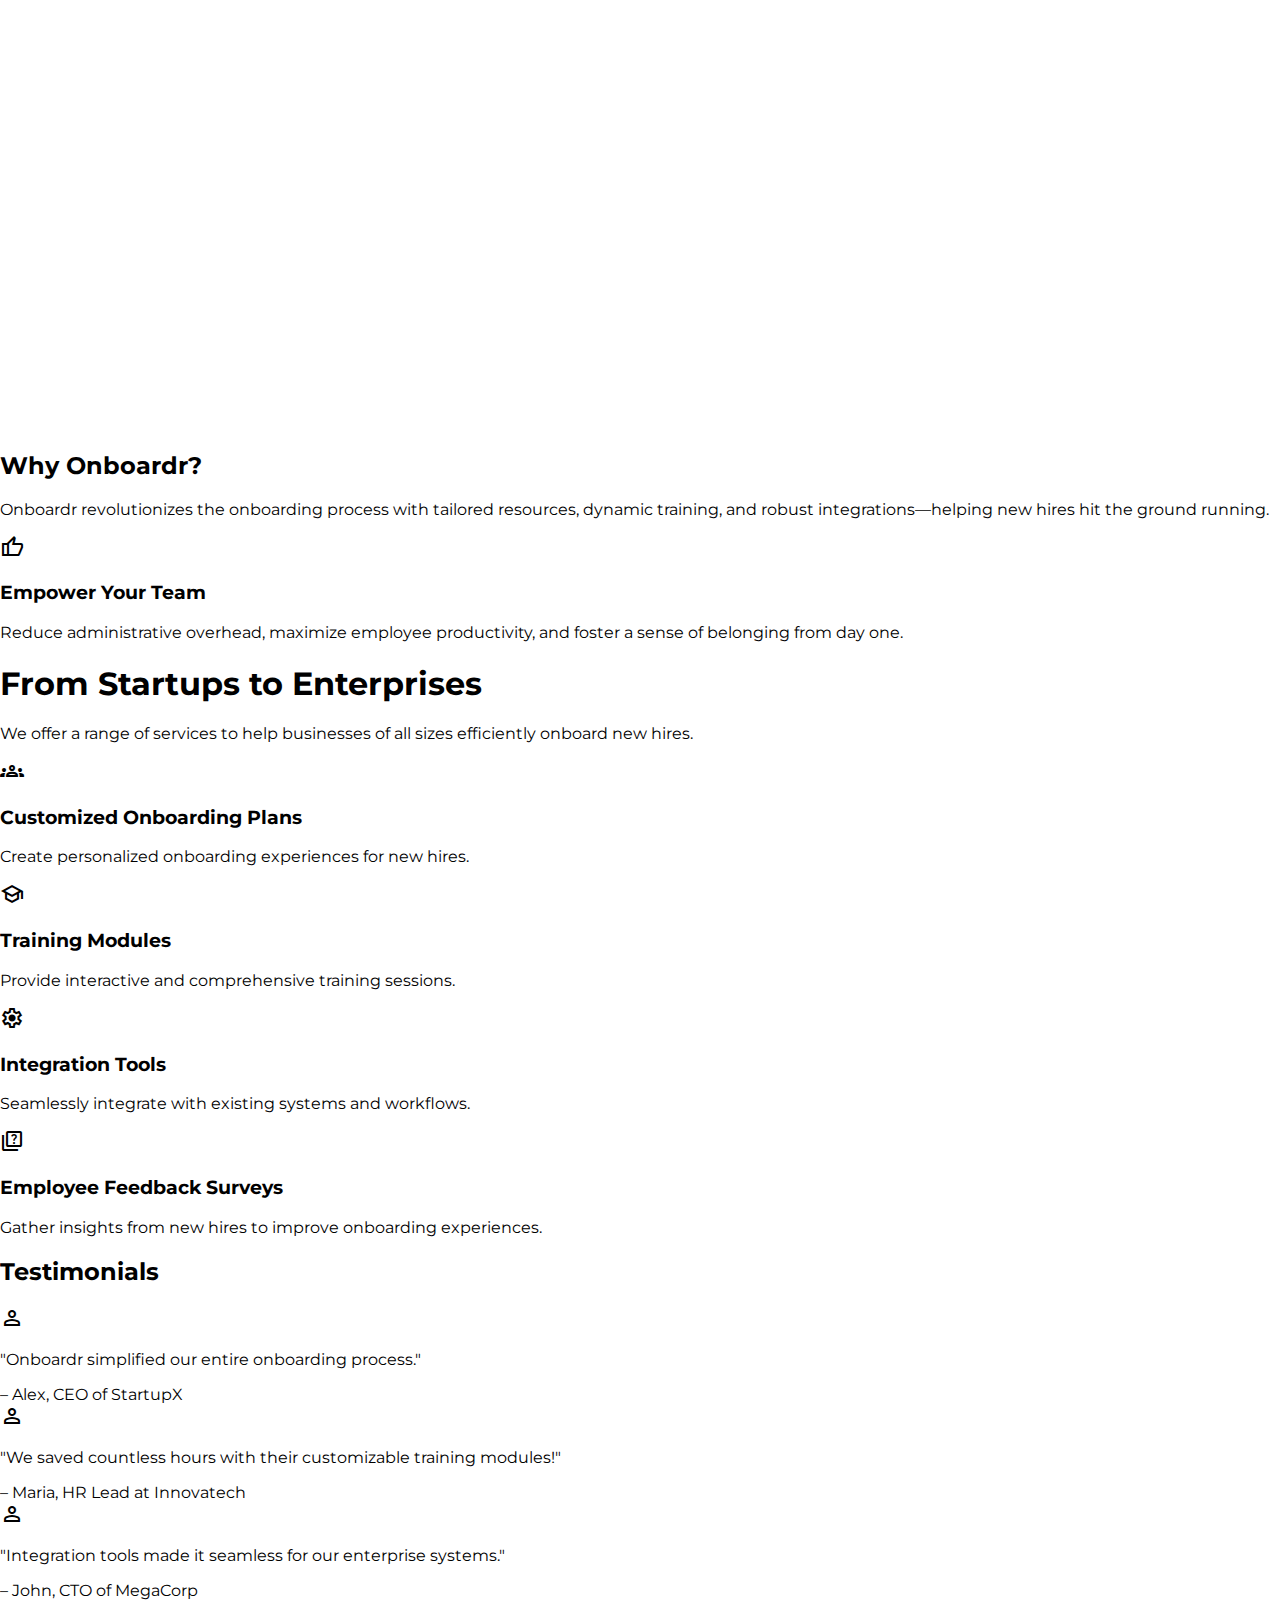
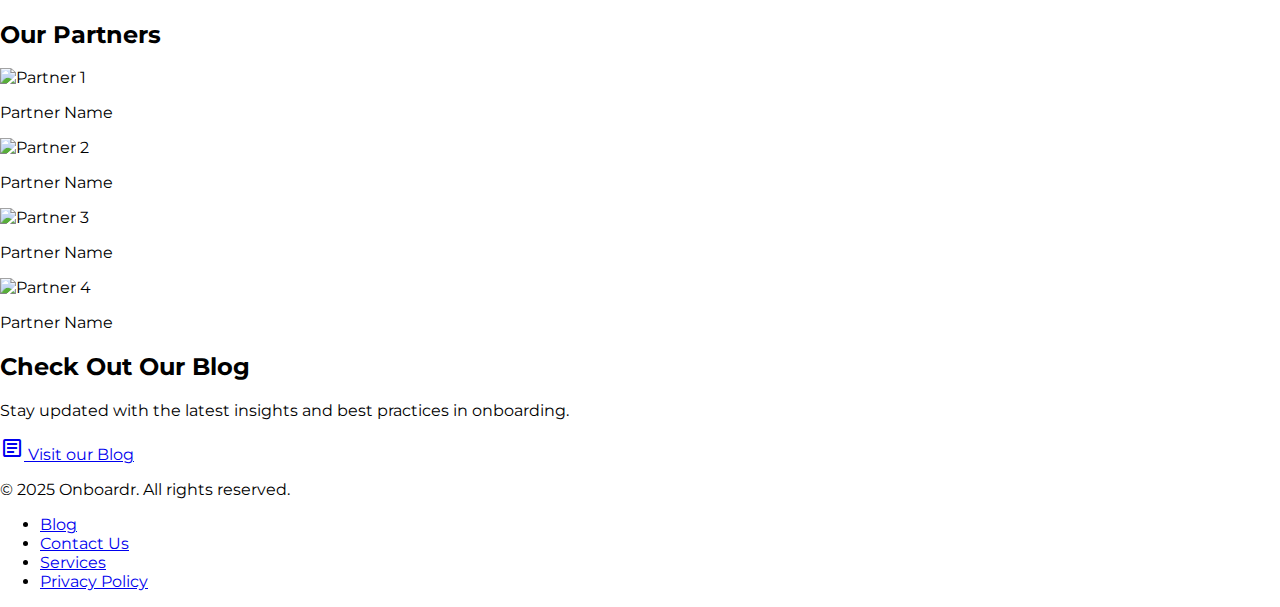
==== commit da1b2e9f: "Add meta tags for SEO optimization and enhance responsive styles across multiple pages" ====
--- a/index.html
+++ b/index.html
@@ -16,6 +16,14 @@
 			href="https://fonts.googleapis.com/css2?family=Material+Symbols+Outlined:opsz,wght,FILL,GRAD@20..48,100..700,0..1,-50..200"
 		/>
 		<script src="https://cdn.tailwindcss.com"></script>
+		<meta
+			name="description"
+			content="Streamlining Onboarding for Modern Workplaces with tailored resources, training modules, and integration tools."
+		/>
+		<meta
+			name="keywords"
+			content="onboarding, HR, new hires, training, integration"
+		/>
 	</head>
 
 	<body class="bg-gray-100 text-gray-900">
@@ -47,50 +55,74 @@
 				>
 			</div>
 		</section>
-		<nav class="bg-white shadow-md py-4">
+		<nav
+			class="bg-white shadow-md py-4"
+			role="navigation"
+			aria-label="Main navigation"
+		>
 			<div class="container mx-auto flex justify-between items-center px-6">
 				<img src="./static/img/logo.png" alt="Onboardr Logo" class="h-10" />
-				<ul class="flex space-x-6 font-bold">
+				<button
+					class="block md:hidden px-4 py-2 text-gray-700 hover:text-[#005cdd]"
+					aria-label="Toggle navigation"
+					onclick="document.getElementById('mobileMenu').classList.toggle('hidden')"
+				>
+					Menu
+				</button>
+				<ul id="mobileMenu" class="hidden md:flex space-x-6 font-bold">
 					<li>
-						<a href="./index.html" class="text-gray-700 hover:text-[#005cdd]"
-							>Home</a
-						>
+						<a
+							href="./index.html"
+							class="text-gray-700 hover:text-[#005cdd]"
+							aria-label="Go to Home page"
+						>
+							Home
+						</a>
 					</li>
 					<li>
 						<a
 							href="./services/index.html"
 							class="text-gray-700 hover:text-[#005cdd]"
-							>Services</a
-						>
+							aria-label="Our Services"
+						>
+							Services
+						</a>
 					</li>
 					<li>
 						<a
 							href="./blog/index.html"
 							class="text-gray-700 hover:text-[#005cdd]"
-							>Blog</a
-						>
+							aria-label="Visit Blog page"
+						>
+							Blog
+						</a>
 					</li>
 					<li>
 						<a
 							href="./contactus/index.html"
 							class="text-gray-700 hover:text-[#005cdd]"
-							>Contact</a
-						>
+							aria-label="Contact Us page"
+						>
+							Contact
+						</a>
 					</li>
 				</ul>
 			</div>
 		</nav>
-		<main class="mx-auto flex flex-col items-center gap-12 p-12">
+		<main
+			aria-label="Main content"
+			class="mx-auto flex flex-col items-center gap-12 p-12"
+		>
 			<article id="home">
 				<section class="h-screen flex flex-col justify-center">
 					<div class="bg-white p-8 rounded-lg shadow-lg w-1/2 ms-16">
-						<h2 class="text-3xl font-semibold text-[#3a8dfa]">
+						<h2 class="lg:text-3xl font-semibold text-[#3a8dfa]">
 							Welcome to Onboardr.
 						</h2>
-						<h1 class="text-4xl font-bold mb-6 text-[#005cdd]">
+						<h1 class="lg:text-4xl text-xs font-bold mb-6 text-[#005cdd]">
 							Streamlining Onboarding for Modern Workplaces
 						</h1>
-						<p class="text-lg leading-relaxed">
+						<p class="lg:text-lg text-xs leading-relaxed text-xs">
 							Onboardr is a digital onboarding service that provides tailored
 							resources, training modules, and integration tools to help
 							companies onboard new hires efficiently while reducing the
@@ -98,7 +130,7 @@
 						</p>
 						<a
 							href="./contactus/index.html"
-							class="inline-block mt-6 bg-[#005cdd] text-white py-3 px-6 rounded-full shadow hover:bg-[#005cdd]/90 cursor-pointer transition-colors"
+							class="inline-block mt-6 bg-[#005cdd] text-white py-3 px-6 rounded-full shadow hover:bg-[#005cdd]/90 cursor-pointer transition-colors text-sm lg:text-lg"
 						>
 							Contact Us
 						</a>
@@ -253,7 +285,7 @@
 				<div
 					class="w-full bg-gradient-to-br from-[#3a8dfa] to-[#005cdd] text-white py-24 rounded-lg"
 				>
-					<h2 class="text-7xl font-bold text-center mb-20">Our Partners</h2>
+					<h2 class="lg:text-7xl font-bold text-center mb-20">Our Partners</h2>
 					<div class="grid gap-8 grid-cols-2 md:grid-cols-4 items-center">
 						<div class="p-4 flex items-center justify-center flex-col">
 							<img
--- a/styles.css
+++ b/styles.css
@@ -45,6 +45,24 @@
         width: 100px;
     }
 }
+@media (max-width: 640px) {
+    h1, .text-4xl {
+        font-size: 1.75rem;
+    }
+    h2, .text-3xl {
+        font-size: 1.5rem;
+    }
+    .p-12 {
+        padding: 1rem;
+    }
+    .hero {
+        height: auto;
+        padding: 2rem 1rem;
+    }
+    .hero-content {
+        gap: 2rem;
+    }
+}
 .scroll-down-arrow {
     display: flex;
     justify-content: center;
@@ -68,4 +86,7 @@
     60% {
         transform: translateY(5px);
     }
-}+}
+
+/* Add any necessary @media rules or responsive overrides here */
+/* e.g. @media (max-width: 600px) { ... } */